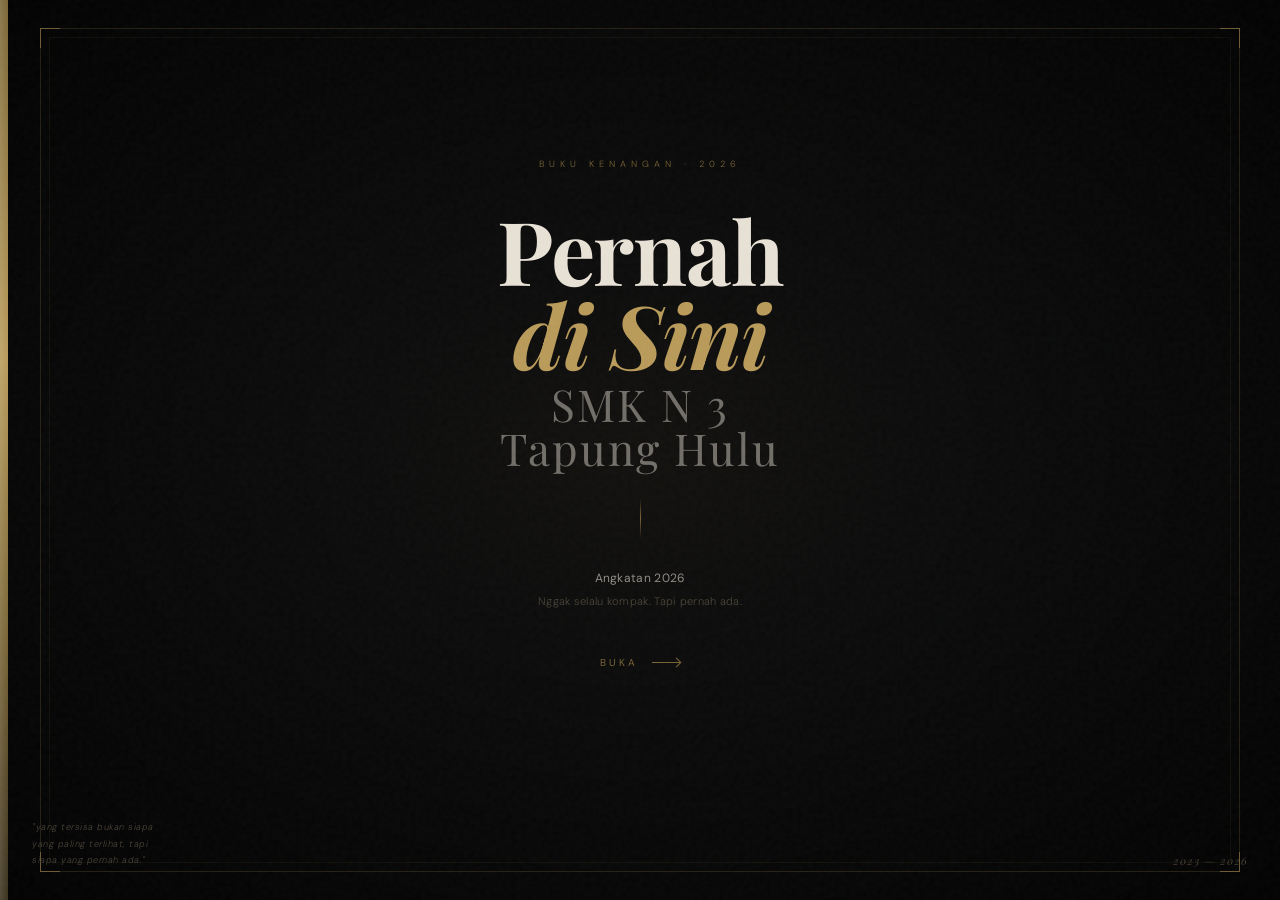
==== index.html @ 622232fa "Clean up meta tags in index.html Removed duplicate Open Graph meta tags and organized Twitter meta t" ====
<!DOCTYPE html>
<html lang="id">
<head>
<meta charset="UTF-8">
<meta name="viewport" content="width=device-width, initial-scale=1.0">
<title>Pernah di Sini — SMK Negeri 3 Tapung Hulu</title>

<!-- Open Graph -->
<meta property="og:title" content="Pernah di Sini — SMK Negeri 3 Tapung Hulu">
<meta property="og:description" content="Buku kenangan digital Angkatan 2026. 68 nama, 4 jurusan, satu angkatan yang sama.">
<meta property="og:image" content="https://pernahdisini.vercel.app/og.png">
<meta property="og:url" content="https://pernahdisini.vercel.app/">
<meta property="og:type" content="website">

<!-- Twitter -->
<meta name="twitter:card" content="summary_large_image">
<meta name="twitter:title" content="Pernah di Sini — SMK Negeri 3 Tapung Hulu">
<meta name="twitter:description" content="Buku kenangan digital Angkatan 2026. 68 nama, 4 jurusan, satu angkatan yang sama.">
<meta name="twitter:image" content="https://pernahdisini.vercel.app/og.png">

<link rel="stylesheet" href="style.css">
</head>
<body class="index-body">

  <div class="atm-glow"></div>
  <div class="atm-vignette"></div>
  <div class="spine"></div>
  <div class="frame">
    <div class="corner tl"></div>
    <div class="corner tr"></div>
    <div class="corner bl"></div>
    <div class="corner br"></div>
  </div>

  <div class="cover">
    <div class="cover-eyebrow">Buku Kenangan · 2026</div>
    <h1 class="cover-title">
      <span class="word1">Pernah</span>
      <span class="word2">di Sini</span>
      <span class="word3">SMK N 3 Tapung Hulu</span>
    </h1>
    <div class="cover-rule"></div>
    <div class="cover-school">
      <strong>Angkatan 2026</strong>
      Nggak selalu kompak. Tapi pernah ada.
    </div>
    <a href="pembuka.html" class="btn-enter">
      Buka
      <span class="arrow"></span>
    </a>
  </div>

  <div class="cover-whisper">
    "yang tersisa bukan siapa<br>yang paling terlihat, tapi<br>siapa yang pernah ada."
  </div>
  <div class="year-stamp">2023 — 2026</div>

  <script src="utils.js"></script>
</body>
</html>
---- style.css ----
/* ══════════════════════════════════════════
   PERNAH DI SINI — SMK Negeri 3 Tapung Hulu
   Dark Theme Stylesheet — Consolidated
══════════════════════════════════════════ */

@import url('https://fonts.googleapis.com/css2?family=Playfair+Display:ital,wght@0,400;0,600;0,700;1,400;1,600&family=DM+Sans:ital,opsz,wght@0,9..40,300;0,9..40,400;0,9..40,500;1,9..40,300&display=swap');

/* ══════════════════════════
   VARIABLES
══════════════════════════ */
:root {
  --bg:          #0D0D0D;
  --bg-raised:   #141414;
  --bg-card:     #1A1A1A;
  --bg-hover:    #202020;
  --border:      rgba(255,255,255,0.07);
  --border-gold: rgba(185,155,90,0.35);
  --text:        #E8E2D6;
  --text-muted:  #7A7060;
  --text-dim:    #4A4438;
  --gold:        #B99B5A;
  --gold-bright: #D4B878;
  --gold-dim:    #7A6535;
  --red:         #C0392B;
  --yellow:      #B8940A;
  --green:       #1E8449;
  --blue:        #1A6DA3;
  --shadow:      rgba(0,0,0,0.6);
  --page-max:    480px;
  --desktop-max: 1200px;
  --desktop-bp:  1024px;
}

/* ══════════════════════════
   RESET & BASE
══════════════════════════ */
* { margin: 0; padding: 0; box-sizing: border-box; }
html { scroll-behavior: smooth; }

body {
  background: var(--bg);
  color: var(--text);
  font-family: 'DM Sans', sans-serif;
  font-weight: 300;
  min-height: 100vh;
  overflow-x: hidden;
  animation: pageIn 0.5s cubic-bezier(0.2, 0, 0.4, 1);
  display: flex;
  flex-direction: column;
  padding-bottom: 72px;
}

body::before {
  content: '';
  position: fixed;
  inset: 0;
  background-image: url("data:image/svg+xml,%3Csvg viewBox='0 0 200 200' xmlns='http://www.w3.org/2000/svg'%3E%3Cfilter id='n'%3E%3CfeTurbulence type='fractalNoise' baseFrequency='0.85' numOctaves='4' stitchTiles='stitch'/%3E%3C/filter%3E%3Crect width='100%25' height='100%25' filter='url(%23n)' opacity='0.04'/%3E%3C/svg%3E");
  pointer-events: none;
  z-index: 9999;
  opacity: 0.7;
}

@keyframes pageIn {
  from { opacity: 0; transform: translateY(14px); }
  to   { opacity: 1; transform: translateY(0); }
}
@keyframes pageOut {
  from { opacity: 1; transform: translateY(0) scale(1);    filter: blur(0px); }
  to   { opacity: 0; transform: translateY(-10px) scale(0.99); filter: blur(1.5px); }
}
body.page-exit {
  animation: pageOut 0.28s cubic-bezier(0.4, 0, 1, 1) forwards !important;
  pointer-events: none;
}

::-webkit-scrollbar { width: 3px; }
::-webkit-scrollbar-track { background: var(--bg); }
::-webkit-scrollbar-thumb { background: var(--gold-dim); }

/* ══════════════════════════
   NAVBAR
══════════════════════════ */
.navbar {
  position: sticky;
  top: 0;
  z-index: 100;
  background: rgba(13,13,13,0.9);
  backdrop-filter: blur(16px);
  -webkit-backdrop-filter: blur(16px);
  border-bottom: 1px solid var(--border);
  padding: 0 24px;
}
.navbar-inner {
  max-width: var(--page-max);
  margin: 0 auto;
  display: flex;
  align-items: center;
  justify-content: space-between;
  height: 56px;
}
.navbar-brand {
  font-family: 'Playfair Display', serif;
  font-size: 15px;
  font-style: italic;
  color: var(--gold);
  cursor: pointer;
  text-decoration: none;
  transition: color 0.2s;
}
.navbar-brand:hover { color: var(--gold-bright); }

.navbar-links-wrap {
  position: relative;
  overflow: hidden;
  flex: 1;
  display: flex;
  justify-content: flex-end;
}
.navbar-links-wrap::after {
  content: '';
  position: absolute;
  top: 0; right: 0; bottom: 0;
  width: 40px;
  background: linear-gradient(to right, transparent, rgba(13,13,13,0.95));
  pointer-events: none;
  transition: opacity 0.3s;
}
.navbar-links-wrap.at-end::after { opacity: 0; }

.navbar-links {
  display: flex;
  gap: 2px;
  align-items: center;
  overflow-x: auto;
  -webkit-overflow-scrolling: touch;
  scrollbar-width: none;
  -ms-overflow-style: none;
  -webkit-mask-image: linear-gradient(to right, black calc(100% - 28px), transparent 100%);
  mask-image: linear-gradient(to right, black calc(100% - 28px), transparent 100%);
}
.navbar-links::-webkit-scrollbar { display: none; }

.nav-link {
  background: none;
  border: none;
  font-family: 'DM Sans', sans-serif;
  font-size: 11px;
  font-weight: 400;
  letter-spacing: 1.2px;
  text-transform: uppercase;
  color: var(--text-muted);
  padding: 8px 11px;
  cursor: pointer;
  text-decoration: none;
  display: inline-block;
  transition: color 0.2s;
  position: relative;
  white-space: nowrap;
  flex-shrink: 0;
}
.nav-link::after {
  content: '';
  position: absolute;
  bottom: 4px; left: 11px; right: 11px;
  height: 1px;
  background: var(--gold);
  transform: scaleX(0);
  transition: transform 0.25s ease;
}
.nav-link:hover,
.nav-link.active { color: var(--text); }
.nav-link.active::after,
.nav-link:hover::after { transform: scaleX(1); }

.navbar-scroll-hint {
  position: absolute;
  right: 4px;
  top: 50%;
  transform: translateY(-50%);
  color: var(--gold-dim);
  font-size: 10px;
  pointer-events: none;
  animation: hintPulse 2s ease infinite;
  z-index: 2;
}
@keyframes hintPulse {
  0%, 100% { opacity: 0.4; transform: translateY(-50%) translateX(0); }
  50%       { opacity: 1;   transform: translateY(-50%) translateX(2px); }
}

/* ══════════════════════════
   FOOTER NAV
══════════════════════════ */
.footer-nav {
  position: fixed;
  bottom: 0; left: 0; right: 0;
  background: rgba(20,20,20,0.95);
  backdrop-filter: blur(12px);
  border-top: 1px solid var(--border-gold);
  padding: 0 24px;
  z-index: 90;
}
.footer-nav-inner {
  max-width: var(--page-max);
  margin: 0 auto;
  display: flex;
  align-items: center;
  justify-content: space-between;
  height: 56px;
  gap: 16px;
}
.footer-prev,
.footer-next {
  display: inline-flex;
  align-items: center;
  gap: 8px;
  font-family: 'DM Sans', sans-serif;
  font-size: 11px;
  font-weight: 400;
  letter-spacing: 1.2px;
  text-transform: uppercase;
  text-decoration: none;
  color: var(--text-muted);
  transition: color 0.2s;
  white-space: nowrap;
}
.footer-prev:hover,
.footer-next:hover { color: var(--text); }
.footer-prev svg,
.footer-next svg { flex-shrink: 0; transition: transform 0.2s; }
.footer-prev:hover svg { transform: translateX(-3px); }
.footer-next:hover svg { transform: translateX(3px); }

.footer-next {
  background: var(--gold);
  color: var(--bg);
  padding: 8px 18px;
  border-radius: 30px;
  font-weight: 500;
}
.footer-next:hover { background: var(--gold-bright); color: var(--bg); }
.footer-next svg   { opacity: 0.8; }

/* ══════════════════════════
   PAGE WRAPPER
══════════════════════════ */
.page-wrapper {
  max-width: var(--page-max);
  margin: 0 auto;
  padding: 48px 24px 80px;
}

/* ══════════════════════════
   SHARED HERO
   (angkatan, galeri, pesan)
══════════════════════════ */
.hero {
  padding: 48px 24px 36px;
  text-align: center;
}
.hero-eyebrow {
  font-size: 10px;
  letter-spacing: 4px;
  text-transform: uppercase;
  color: var(--text-dim);
  margin-bottom: 20px;
  display: flex;
  align-items: center;
  justify-content: center;
  gap: 12px;
}
.hero-eyebrow::before,
.hero-eyebrow::after {
  content: '';
  width: 32px; height: 1px;
  background: var(--border);
}
.hero-title {
  font-family: 'Playfair Display', serif;
  font-size: clamp(36px, 10vw, 52px);
  font-weight: 700;
  line-height: 1.05;
  color: var(--text);
}
.hero-title em { font-style: italic; color: var(--gold); }
.hero-sub {
  font-size: 13px;
  color: var(--text-muted);
  max-width: 300px;
  margin: 16px auto 0;
  line-height: 1.75;
}
.hero-stat {
  display: inline-flex;
  align-items: center;
  gap: 10px;
  margin-top: 24px;
  background: var(--bg-card);
  border: 1px solid var(--border);
  padding: 8px 20px;
  font-size: 12px;
  color: var(--text-muted);
  letter-spacing: 0.5px;
}
.hero-stat .dot {
  width: 5px; height: 5px;
  border-radius: 50%;
  background: var(--border-gold);
}
.hero-stat .sep { width: 1px; height: 12px; background: var(--border); }

/* ══════════════════════════
   SHARED SECTION LABEL
══════════════════════════ */
.block-label,
.section-label {
  font-size: 10px;
  letter-spacing: 3px;
  text-transform: uppercase;
  color: var(--text-dim);
  text-align: center;
  margin-bottom: 14px;
  display: flex;
  align-items: center;
  gap: 12px;
}
.block-label::before, .block-label::after,
.section-label::before, .section-label::after {
  content: '';
  flex: 1;
  height: 1px;
  background: var(--border);
}

/* ══════════════════════════
   SHARED FILTER BUTTONS
══════════════════════════ */
.filter-btn,
.jurusan-filter-btn {
  background: none;
  border: 1px solid var(--border);
  font-family: 'DM Sans', sans-serif;
  font-size: 10px;
  letter-spacing: 1.5px;
  text-transform: uppercase;
  padding: 6px 14px;
  cursor: pointer;
  color: var(--text-muted);
  transition: border-color 0.2s, color 0.2s, background 0.2s;
}
.filter-btn:hover,
.jurusan-filter-btn:hover  { border-color: var(--border-gold); color: var(--text); }
.filter-btn.active,
.jurusan-filter-btn.active { background: var(--gold); border-color: var(--gold); color: var(--bg); }

.cat-filter-row,
.filter-jurusan {
  display: flex;
  gap: 6px;
  flex-wrap: wrap;
  margin-bottom: 20px;
}

/* ══════════════════════════
   SHARED REACTION COMPONENTS
══════════════════════════ */
.reaction-badge,
.reaction-count {
  background: var(--bg-raised);
  border: 1px solid var(--border);
  border-radius: 20px;
  padding: 2px 7px;
  font-size: 11px;
  color: var(--text);
  cursor: pointer;
  transition: border-color 0.15s;
  white-space: nowrap;
}
.reaction-badge:hover,
.reaction-count:hover { border-color: var(--border-gold); }

.emoji-btn,
.emoji-react-btn {
  background: none;
  border: 1px solid transparent;
  font-size: 18px;
  cursor: pointer;
  padding: 3px 5px;
  transition: background 0.15s, transform 0.15s;
  border-radius: 4px;
}
.emoji-btn:hover,
.emoji-react-btn:hover { background: var(--bg-hover); transform: scale(1.2); }

/* ══════════════════════════
   BUTTONS
══════════════════════════ */
.btn-primary {
  display: inline-flex;
  align-items: center;
  gap: 10px;
  background: var(--gold);
  color: var(--bg);
  border: none;
  font-family: 'DM Sans', sans-serif;
  font-size: 12px;
  font-weight: 500;
  letter-spacing: 1.5px;
  text-transform: uppercase;
  padding: 15px 32px;
  cursor: pointer;
  transition: all 0.2s ease;
  text-decoration: none;
  border-radius: 40px;
}
.btn-primary:hover { background: var(--gold-bright); }
.btn-primary svg { transition: transform 0.2s; }
.btn-primary:hover svg { transform: translateX(4px); }

/* ══════════════════════════
   TOAST
══════════════════════════ */
.toast {
  position: fixed;
  bottom: 80px;
  left: 50%;
  transform: translateX(-50%) translateY(100px);
  background: var(--bg-card);
  color: var(--text);
  border: 1px solid var(--border-gold);
  padding: 12px 24px;
  font-size: 12px;
  z-index: 9998;
  transition: transform 0.3s ease;
  pointer-events: none;
  max-width: 90vw;
  text-align: center;
  letter-spacing: 0.3px;
  border-radius: 40px;
}
.toast.show { transform: translateX(-50%) translateY(0); }

/* ══════════════════════════
   MODAL BASE
══════════════════════════ */
.modal-overlay {
  display: none;
  position: fixed;
  inset: 0;
  background: rgba(0,0,0,0.85);
  z-index: 500;
  align-items: center;
  justify-content: center;
  padding: 20px;
  backdrop-filter: blur(8px);
}
.modal-overlay.open { display: flex; }
.modal {
  background: var(--bg-card);
  border: 1px solid var(--border);
  max-width: 500px;
  width: 100%;
  padding: 32px;
  position: relative;
  animation: pageIn 0.3s ease;
  border-radius: 24px;
}
.modal::before {
  content: '';
  position: absolute;
  top: 0; left: 0; right: 0;
  height: 2px;
  background: linear-gradient(90deg, transparent, var(--gold), transparent);
  border-radius: 24px 24px 0 0;
}
.modal-title {
  font-family: 'Playfair Display', serif;
  font-size: 24px;
  font-style: italic;
  margin-bottom: 6px;
  color: var(--text);
}
.modal-sub { font-size: 13px; color: var(--text-muted); margin-bottom: 24px; }
.modal-close {
  position: absolute;
  top: 16px; right: 16px;
  background: none;
  border: none;
  font-size: 22px;
  cursor: pointer;
  color: var(--text-muted);
  line-height: 1;
  padding: 4px;
  transition: color 0.2s;
}
.modal-close:hover { color: var(--text); }

/* ══════════════════════════
   FORMS (shared)
══════════════════════════ */
.form-field { display: flex; flex-direction: column; gap: 6px; margin-bottom: 16px; }
.form-field label {
  font-size: 10px;
  letter-spacing: 1.5px;
  text-transform: uppercase;
  color: var(--text-dim);
  font-weight: 400;
}
.form-field input,
.form-field select,
.form-field textarea {
  background: var(--bg-raised);
  border: 1px solid var(--border);
  font-family: 'DM Sans', sans-serif;
  font-size: 14px;
  font-weight: 300;
  color: var(--text);
  padding: 12px 14px;
  outline: none;
  transition: border-color 0.2s;
  width: 100%;
  border-radius: 12px;
}
.form-field input::placeholder,
.form-field textarea::placeholder { color: var(--text-dim); }
.form-field select option { background: var(--bg-card); color: var(--text); }
.form-field input:focus,
.form-field select:focus,
.form-field textarea:focus { border-color: var(--gold-dim); }

/* ══════════════════════════
   ANIMATIONS (shared)
══════════════════════════ */
@keyframes shimmer   { 0%,100%{opacity:1} 50%{opacity:0.3} }
@keyframes fadeUp    { from{opacity:0;transform:translateY(16px)} to{opacity:1;transform:translateY(0)} }
@keyframes breathe   { 0%,100%{opacity:0.6;transform:translate(-50%,-50%) scale(1)} 50%{opacity:1;transform:translate(-50%,-50%) scale(1.1)} }

.fade-up  { opacity: 0; animation: fadeUp 0.8s ease forwards; }
.delay-1  { animation-delay: 0.1s; }
.delay-2  { animation-delay: 0.25s; }
.delay-3  { animation-delay: 0.45s; }
.delay-4  { animation-delay: 0.6s; }


/* ══════════════════════════════════════════
   PAGE: INDEX (landing cover)
══════════════════════════════════════════ */
.index-body {
  height: 100%;
  overflow: hidden;
  display: flex;
  align-items: center;
  justify-content: center;
  background: var(--bg);
  animation: none;
}
.atm-vignette {
  position: fixed; inset: 0;
  background: radial-gradient(ellipse at center, transparent 30%, rgba(0,0,0,0.75) 100%);
  pointer-events: none;
  z-index: 1;
}
.atm-glow {
  position: fixed;
  top: 50%; left: 50%;
  transform: translate(-50%, -50%);
  width: 600px; height: 400px;
  background: radial-gradient(ellipse, rgba(185,155,90,0.035) 0%, transparent 70%);
  pointer-events: none;
  z-index: 0;
  animation: breathe 8s ease-in-out infinite;
}
.spine {
  position: fixed;
  left: 0; top: 0; bottom: 0;
  width: 6px;
  background: linear-gradient(180deg, var(--gold-dim) 0%, var(--gold) 40%, var(--gold-dim) 70%, rgba(185,155,90,0.3) 100%);
  z-index: 10;
}
.spine::after {
  content: '';
  position: absolute;
  inset: 0;
  background: linear-gradient(90deg, rgba(255,255,255,0.12), transparent);
}
.frame {
  position: fixed;
  inset: 18px 18px 18px 24px;
  border: 1px solid rgba(185,155,90,0.18);
  pointer-events: none;
  z-index: 2;
}
.frame::before {
  content: '';
  position: absolute;
  inset: 8px;
  border: 1px solid rgba(185,155,90,0.07);
}
.corner {
  position: absolute;
  width: 20px; height: 20px;
  border-color: var(--gold);
  border-style: solid;
  opacity: 0.5;
}
.corner.tl { top: -1px;    left: -1px;  border-width: 1px 0 0 1px; }
.corner.tr { top: -1px;    right: -1px; border-width: 1px 1px 0 0; }
.corner.bl { bottom: -1px; left: -1px;  border-width: 0 0 1px 1px; }
.corner.br { bottom: -1px; right: -1px; border-width: 0 1px 1px 0; }

.cover {
  position: relative; z-index: 5;
  text-align: center;
  padding: 40px 28px;
  max-width: 320px; width: 100%;
}
.cover-eyebrow {
  font-size: 9px; letter-spacing: 5px; text-transform: uppercase;
  color: var(--gold-dim); margin-bottom: 36px;
  opacity: 0; animation: up 0.9s 0.3s cubic-bezier(0.2,0,0.3,1) forwards;
}
.cover-title {
  font-family: 'Playfair Display', serif; font-weight: 700;
  line-height: 1; letter-spacing: -1px; margin-bottom: 0;
  opacity: 0; animation: up 0.9s 0.55s cubic-bezier(0.2,0,0.3,1) forwards;
}
.cover-title .word1 { font-size: clamp(52px, 14vw, 72px); color: var(--text); display: block; }
.cover-title .word2 { font-size: clamp(52px, 14vw, 72px); color: var(--gold); font-style: italic; display: block; margin-top: -4px; }
.cover-title .word3 { font-size: clamp(28px, 7vw, 38px); color: rgba(232,226,214,0.45); display: block; font-weight: 400; letter-spacing: 2px; margin-top: 4px; }
.cover-rule {
  width: 1px; height: 40px;
  background: linear-gradient(to bottom, transparent, var(--gold-dim), transparent);
  margin: 28px auto;
  opacity: 0; animation: up 0.9s 0.85s cubic-bezier(0.2,0,0.3,1) forwards;
}
.cover-school {
  font-size: 11px; font-weight: 300; color: var(--text-dim);
  letter-spacing: 0.3px; line-height: 2;
  opacity: 0; animation: up 0.9s 1.0s cubic-bezier(0.2,0,0.3,1) forwards;
}
.cover-school strong { display: block; color: rgba(232,226,214,0.6); font-weight: 400; font-size: 12px; }

.btn-enter {
  margin-top: 44px;
  display: inline-flex; align-items: center; gap: 14px;
  font-family: 'DM Sans', sans-serif; font-size: 10px; font-weight: 400;
  letter-spacing: 3px; text-transform: uppercase;
  color: var(--gold-dim); text-decoration: none; cursor: pointer;
  background: none; border: none; padding: 0;
  opacity: 0; animation: up 0.9s 1.3s cubic-bezier(0.2,0,0.3,1) forwards;
  transition: color 0.4s ease; position: relative;
}
.btn-enter::before {
  content: ''; position: absolute; bottom: -6px; left: 0; right: 0;
  height: 1px; background: var(--gold-dim);
  transform: scaleX(0); transform-origin: left; transition: transform 0.4s ease;
}
.btn-enter:hover { color: var(--gold); }
.btn-enter:hover::before { transform: scaleX(1); background: var(--gold); }
.btn-enter .arrow {
  width: 28px; height: 1px; background: currentColor;
  position: relative; transition: width 0.4s ease;
}
.btn-enter .arrow::after {
  content: ''; position: absolute; right: 0; top: -3px;
  width: 6px; height: 6px;
  border-right: 1px solid currentColor; border-top: 1px solid currentColor;
  transform: rotate(45deg);
}
.btn-enter:hover .arrow { width: 40px; }

.year-stamp {
  position: fixed; bottom: 32px; right: 32px;
  font-family: 'Playfair Display', serif; font-size: 11px; font-style: italic;
  color: var(--text-dim); letter-spacing: 1px; z-index: 10;
  opacity: 0; animation: up 0.9s 1.5s cubic-bezier(0.2,0,0.3,1) forwards;
}
.cover-whisper {
  position: fixed; bottom: 32px; left: 32px;
  font-size: 9px; color: var(--text-dim); letter-spacing: 0.5px; font-style: italic;
  max-width: 160px; line-height: 1.8; z-index: 10;
  opacity: 0; animation: up 0.9s 1.6s cubic-bezier(0.2,0,0.3,1) forwards;
  display: none;
}

@keyframes up { from{opacity:0;transform:translateY(12px)} to{opacity:1;transform:translateY(0)} }


/* ══════════════════════════════════════════
   PAGE: PEMBUKA
══════════════════════════════════════════ */
.pembuka-hero {
  height: 100svh;
  display: flex; flex-direction: column;
  align-items: center; justify-content: center;
  text-align: center; padding: 0 28px;
  position: relative; overflow: hidden;
}
.hero-glow {
  position: absolute; top: 50%; left: 50%;
  transform: translate(-50%, -60%);
  width: 500px; height: 300px;
  background: radial-gradient(ellipse, rgba(185,155,90,0.06) 0%, transparent 70%);
  pointer-events: none;
  animation: pembuka-breathe 10s ease-in-out infinite;
}
@keyframes pembuka-breathe {
  0%,100% { opacity:0.5; transform:translate(-50%,-60%) scale(1); }
  50%     { opacity:1;   transform:translate(-50%,-62%) scale(1.15); }
}
.hero-pre {
  font-family: 'DM Sans', sans-serif; font-size: 11px; font-weight: 300;
  letter-spacing: 3px; text-transform: uppercase; color: var(--text-dim);
  display: block; margin-bottom: 28px;
  opacity: 0; animation: fadeIn 1s 0.3s forwards;
}
.hero-main {
  font-family: 'Playfair Display', serif;
  font-size: clamp(28px, 7.5vw, 52px); font-weight: 600;
  line-height: 1.25; color: var(--text);
  display: block; opacity: 0; animation: fadeIn 1.2s 0.7s forwards;
}
.hero-main em { font-style: italic; color: var(--gold); }
.hero-main .strike { position: relative; color: var(--text-muted); }
.hero-main .strike::after {
  content: ''; position: absolute; left: 0; right: 0; top: 50%;
  height: 1px; background: var(--text-dim);
  transform: scaleX(0); animation: strikeIn 0.6s 2s ease forwards;
}
@keyframes strikeIn { from{transform:scaleX(0)} to{transform:scaleX(1)} }
.hero-rule {
  width: 1px; height: 80px;
  background: linear-gradient(to bottom, var(--gold-dim), transparent);
  margin: 48px auto 0;
  opacity: 0; animation: fadeIn 1s 1.4s forwards;
}
.hero-scroll {
  position: absolute; bottom: 28px; left: 50%; transform: translateX(-50%);
  font-size: 9px; letter-spacing: 3px; text-transform: uppercase; color: var(--text-dim);
  opacity: 0; animation: fadeIn 1s 2.2s forwards, scrollBob 2.4s 2.2s ease-in-out infinite;
}
@keyframes scrollBob {
  0%,100% { transform:translateX(-50%) translateY(0); }
  50%     { transform:translateX(-50%) translateY(4px); }
}
@keyframes fadeIn { from{opacity:0;transform:translateY(10px)} to{opacity:1;transform:translateY(0)} }

.prose-wrap {
  max-width: var(--page-max); width: 100%; margin: 0 auto; padding: 80px 24px 60px; box-sizing: border-box;
}
.prose-intro {
  font-size: 9px; letter-spacing: 4px; text-transform: uppercase;
  color: var(--text-dim); margin-bottom: 56px;
  display: flex; align-items: center; gap: 16px;
}
.prose-intro::after { content:''; flex:1; height:1px; background:var(--border); }

.prose-block {
  margin-bottom: 36px; opacity: 0; transform: translateY(20px);
  transition: opacity 0.8s ease, transform 0.8s ease;
}
.prose-block.visible { opacity: 1; transform: translateY(0); }

.prose-text {
  font-family: 'Playfair Display', serif;
  font-size: clamp(16px, 4vw, 19px); font-weight: 400;
  line-height: 1.85; color: rgba(232,226,214,0.7);
}
.prose-text em    { color: var(--text); font-style: italic; }
.prose-text .quiet { color: var(--text-dim); font-size: 0.9em; }

.prose-quote {
  margin: 52px 0; padding: 0 0 0 20px;
  border-left: 1px solid var(--gold-dim);
  opacity: 0; transform: translateY(20px);
  transition: opacity 0.8s ease, transform 0.8s ease;
}
.prose-quote.visible { opacity: 1; transform: translateY(0); }
.prose-quote p {
  font-family: 'Playfair Display', serif;
  font-size: clamp(18px, 4.5vw, 24px); font-style: italic;
  color: var(--text); line-height: 1.6;
}
.prose-quote span {
  display: block; margin-top: 10px;
  font-size: 10px; letter-spacing: 2px; color: var(--text-dim);
  font-family: 'DM Sans', sans-serif; font-style: normal;
}

.prose-ending {
  margin-top: 60px; text-align: center;
  opacity: 0; transform: translateY(20px);
  transition: opacity 0.8s ease, transform 0.8s ease;
}
.prose-ending.visible { opacity: 1; transform: translateY(0); }
.prose-ending .big {
  font-family: 'Playfair Display', serif;
  font-size: clamp(22px, 6vw, 32px); font-weight: 600; font-style: italic;
  color: var(--gold); display: block; margin-bottom: 12px;
}
.prose-ending .small { font-size: 11px; letter-spacing: 2px; color: var(--text-dim); text-transform: uppercase; }

.numbers-section { padding: 0 24px 80px; max-width: var(--page-max); width: 100%; margin: 0 auto; box-sizing: border-box; }
.numbers-label {
  font-size: 9px; letter-spacing: 4px; text-transform: uppercase;
  color: var(--text-dim); margin-bottom: 40px;
  display: flex; align-items: center; gap: 16px;
}
.numbers-label::after { content:''; flex:1; height:1px; background:var(--border); }
.numbers-grid {
  display: grid; grid-template-columns: 1fr 1fr; gap: 1px;
  background: var(--border); border: 1px solid var(--border);
}
.number-item {
  background: var(--bg); padding: 28px 20px;
  opacity: 0; transform: translateY(16px);
  transition: opacity 0.7s ease, transform 0.7s ease;
}
.number-item.visible { opacity: 1; transform: translateY(0); }
.number-item:nth-child(1) { transition-delay: 0s; }
.number-item:nth-child(2) { transition-delay: 0.12s; }
.number-item:nth-child(3) { transition-delay: 0.24s; }
.number-item:nth-child(4) { transition-delay: 0.36s; }
.n-val { font-family:'Playfair Display',serif; font-size:48px; font-weight:700; color:var(--gold); line-height:1; margin-bottom:8px; }
.n-context { font-size:11px; color:var(--text-muted); line-height:1.6; }
.n-context strong { display:block; font-size:10px; letter-spacing:2px; text-transform:uppercase; color:var(--text-dim); font-weight:400; margin-bottom:4px; }

.places-section { padding: 60px 24px; max-width: var(--page-max); width: 100%; margin: 0 auto; border-top: 1px solid var(--border); box-sizing: border-box; }
.places-header { margin-bottom:64px; opacity:0; transform:translateY(16px); transition:opacity 0.8s,transform 0.8s; }
.places-header.visible { opacity:1; transform:translateY(0); }
.places-eyebrow { font-size:9px; letter-spacing:4px; text-transform:uppercase; color:var(--text-dim); margin-bottom:16px; }
.places-title { font-family:'Playfair Display',serif; font-size:clamp(24px,6vw,36px); font-weight:600; color:var(--text); line-height:1.2; }
.places-title em { color:var(--gold); font-style:italic; }
.memory-list { display:flex; flex-direction:column; gap:0; }
.memory-item {
  padding:28px 0; border-bottom:1px solid var(--border);
  opacity:0; transform:translateY(16px); transition:opacity 0.7s ease,transform 0.7s ease;
}
.memory-item.visible { opacity:1; transform:translateY(0); }
.memory-item:nth-child(1){transition-delay:0s} .memory-item:nth-child(2){transition-delay:0.1s}
.memory-item:nth-child(3){transition-delay:0.2s} .memory-item:nth-child(4){transition-delay:0.3s}
.memory-item:nth-child(5){transition-delay:0.4s}
.memory-place { font-size:9px; letter-spacing:3px; text-transform:uppercase; color:var(--text-dim); margin-bottom:10px; }
.memory-place i { margin-right:6px; color:var(--gold-dim); }
.memory-text { font-family:'Playfair Display',serif; font-size:clamp(15px,3.5vw,17px); font-style:italic; color:rgba(232,226,214,0.65); line-height:1.7; }
.memory-year { margin-top:10px; font-size:9px; letter-spacing:1.5px; color:var(--text-dim); }
.places-closing { margin-top:64px; text-align:center; opacity:0; transform:translateY(16px); transition:opacity 0.8s ease,transform 0.8s ease; }
.places-closing.visible { opacity:1; transform:translateY(0); }
.places-closing p { font-size:13px; color:var(--text-dim); font-style:italic; letter-spacing:0.5px; }

.nav-section { padding:40px 24px 20px; max-width:var(--page-max); width:100%; margin:0 auto; box-sizing:border-box; }
.nav-section-label {
  font-size:9px; letter-spacing:4px; text-transform:uppercase; color:var(--text-dim);
  margin-bottom:28px; display:flex; align-items:center; gap:16px;
}
.nav-section-label::after { content:''; flex:1; height:1px; background:var(--border); }
.cards-grid { display:grid; grid-template-columns:1fr 1fr; gap:1px; background:var(--border); border:1px solid var(--border); }
.nav-card {
  background:var(--bg); padding:22px 18px; text-decoration:none; color:var(--text);
  display:flex; flex-direction:column; gap:8px;
  opacity:0; transform:translateY(12px);
  transition:background 0.25s,opacity 0.6s ease,transform 0.6s ease;
}
.nav-card.visible { opacity:1; transform:translateY(0); }
.nav-card:nth-child(1){transition-delay:0s} .nav-card:nth-child(2){transition-delay:0.1s}
.nav-card:nth-child(3){transition-delay:0.2s} .nav-card:nth-child(4){transition-delay:0.3s}
.nav-card:hover { background:var(--bg-hover); }
.nc-tag  { font-size:8px; letter-spacing:2px; text-transform:uppercase; color:var(--text-dim); }
.nc-title { font-family:'Playfair Display',serif; font-size:18px; font-style:italic; color:var(--text); }
.nc-desc  { font-size:11px; color:var(--text-muted); line-height:1.6; flex:1; }
.nc-cta   { margin-top:12px; padding-top:12px; border-top:1px solid var(--border); font-size:9px; letter-spacing:2px; text-transform:uppercase; color:var(--gold); display:flex; align-items:center; gap:8px; }
.nc-cta .arr { width:16px; height:1px; background:currentColor; position:relative; transition:width 0.3s; }
.nc-cta .arr::after { content:''; position:absolute; right:0; top:-3px; width:5px; height:5px; border-right:1px solid currentColor; border-top:1px solid currentColor; transform:rotate(45deg); }
.nav-card:hover .arr { width:24px; }


/* ══════════════════════════════════════════
   PAGE: ANGKATAN
══════════════════════════════════════════ */
.filter-block { padding: 32px 16px 0; }

.card-semua {
  width: 100%;
  background: var(--bg-card);
  border: 1px solid var(--border);
  border-left: 3px solid var(--gold-dim);
  padding: 16px 20px;
  display: flex; align-items: center; justify-content: space-between;
  cursor: pointer;
  transition: border-color 0.25s, background 0.25s;
  margin-bottom: 10px;
}
.card-semua.active { border-left-color: var(--gold); background: var(--bg-raised); }
.card-semua:hover  { border-color: var(--border-gold); }
.cs-label { font-family:'Playfair Display',serif; font-size:15px; font-style:italic; color:var(--text); }
.cs-sub   { font-size:11px; color:var(--text-dim); letter-spacing:1px; text-transform:uppercase; margin-top:2px; }
.cs-count { font-family:'Playfair Display',serif; font-size:24px; color:var(--gold); line-height:1; }

.jurusan-grid { display:grid; grid-template-columns:1fr 1fr; gap:10px; }
.jurusan-card {
  background: var(--bg-card);
  border: 1px solid var(--border);
  border-top: 3px solid transparent;
  padding: 22px 16px 18px;
  text-align: center; cursor: pointer;
  transition: border-color 0.25s, background 0.25s, transform 0.2s;
  position: relative; overflow: hidden;
}
.jurusan-card::before {
  content:''; position:absolute; top:0; left:0; right:0; height:48px;
  opacity:0; transition:opacity 0.3s;
}
.jurusan-card[data-jurusan="TSM"]::before  { background:radial-gradient(ellipse at top,rgba(224,92,80,0.14),transparent); }
.jurusan-card[data-jurusan="MPLB"]::before { background:radial-gradient(ellipse at top,rgba(212,172,13,0.14),transparent); }
.jurusan-card[data-jurusan="ATP"]::before  { background:radial-gradient(ellipse at top,rgba(39,174,96,0.14),transparent); }
.jurusan-card[data-jurusan="APHP"]::before { background:radial-gradient(ellipse at top,rgba(52,152,219,0.14),transparent); }
.jurusan-card:hover { transform:translateY(-2px); }
.jurusan-card[data-jurusan="TSM"]:hover,
.jurusan-card[data-jurusan="TSM"].active  { border-top-color:#E05C50; border-color:rgba(224,92,80,0.3); background:rgba(224,92,80,0.06); }
.jurusan-card[data-jurusan="MPLB"]:hover,
.jurusan-card[data-jurusan="MPLB"].active { border-top-color:#D4AC0D; border-color:rgba(212,172,13,0.3); background:rgba(212,172,13,0.06); }
.jurusan-card[data-jurusan="ATP"]:hover,
.jurusan-card[data-jurusan="ATP"].active  { border-top-color:#27AE60; border-color:rgba(39,174,96,0.3);  background:rgba(39,174,96,0.06); }
.jurusan-card[data-jurusan="APHP"]:hover,
.jurusan-card[data-jurusan="APHP"].active { border-top-color:#3498DB; border-color:rgba(52,152,219,0.3); background:rgba(52,152,219,0.06); }
.jurusan-card.active::before { opacity:1; }

.jc-name { font-family:'Playfair Display',serif; font-size:20px; font-weight:700; color:var(--text); margin-bottom:6px; letter-spacing:0.5px; }
.jc-wali { font-size:11px; color:var(--text-muted); line-height:1.5; min-height:32px; display:flex; align-items:center; justify-content:center; }
.jc-count { font-size:13px; font-weight:500; margin-top:12px; color:var(--gold-dim); transition:color 0.3s; letter-spacing:0.3px; }
.jurusan-card[data-jurusan="TSM"].active  .jc-count { color:#E05C50; }
.jurusan-card[data-jurusan="MPLB"].active .jc-count { color:#D4AC0D; }
.jurusan-card[data-jurusan="ATP"].active  .jc-count { color:#27AE60; }
.jurusan-card[data-jurusan="APHP"].active .jc-count { color:#3498DB; }

.kajur-block { padding:28px 16px 0; }
.kajur-grid  { display:grid; grid-template-columns:1fr 1fr; gap:8px; }
.kajur-card  { background:var(--bg-card); border:1px solid var(--border); padding:14px 12px; text-align:center; transition:border-color 0.2s; }
.kajur-card:hover { border-color:var(--border-gold); }
.kajur-j       { font-size:10px; letter-spacing:2px; text-transform:uppercase; color:var(--gold-dim); margin-bottom:6px; }
.kajur-nama    { font-size:12px; color:var(--text); line-height:1.5; }
.kajur-jabatan { font-size:10px; color:var(--text-dim); margin-top:3px; }

.reset-wrap { padding:20px 16px 0; display:flex; justify-content:center; }
.reset-btn {
  display:inline-flex; align-items:center; gap:7px;
  background:none; border:1px solid var(--border); padding:7px 20px;
  font-family:'DM Sans',sans-serif; font-size:10px; letter-spacing:1.5px; text-transform:uppercase;
  color:var(--text-dim); cursor:pointer; transition:border-color 0.2s,color 0.2s;
}
.reset-btn:hover { border-color:var(--border-gold); color:var(--text-muted); }

.alpha-block { padding:24px 16px 0; }
.alpha-grid  { display:grid; grid-template-columns:repeat(9,1fr); gap:4px; }
.alpha-btn   {
  aspect-ratio:1; display:flex; align-items:center; justify-content:center;
  background:var(--bg-card); border:1px solid var(--border);
  font-size:10px; color:var(--text-dim); cursor:pointer;
  transition:all 0.15s; font-family:'DM Sans',sans-serif;
}
.alpha-btn:hover  { border-color:var(--border-gold); color:var(--text-muted); }
.alpha-btn.active { background:var(--gold); border-color:var(--gold); color:var(--bg); font-weight:500; }
.alpha-btn.dimmed { opacity:0.25; pointer-events:none; }

.students-block { padding:20px 16px 80px; }
.students-grid  { display:grid; grid-template-columns:1fr 1fr; gap:8px; }
@keyframes colorSwitch { from{opacity:0.5;transform:scale(0.97)} to{opacity:1;transform:scale(1)} }
.students-grid.switching .student-card { animation:colorSwitch 0.3s ease forwards; }

.student-card {
  background:var(--bg-card); border:1px solid var(--border); border-left:3px solid var(--gold-dim);
  padding:14px 12px; transition:border-color 0.3s,background 0.3s,transform 0.2s;
}
.student-card:hover { transform:translateY(-2px); border-color:var(--border-gold); border-left-color:var(--gold); }
.student-card.colored-TSM  { border-left-color:#E05C50; }
.student-card.colored-MPLB { border-left-color:#D4AC0D; }
.student-card.colored-ATP  { border-left-color:#27AE60; }
.student-card.colored-APHP { border-left-color:#3498DB; }
.student-card.colored-TSM:hover  { border-color:rgba(224,92,80,0.4); }
.student-card.colored-MPLB:hover { border-color:rgba(212,172,13,0.4); }
.student-card.colored-ATP:hover  { border-color:rgba(39,174,96,0.4); }
.student-card.colored-APHP:hover { border-color:rgba(52,152,219,0.4); }

.student-avatar {
  width:36px; height:36px; display:flex; align-items:center; justify-content:center;
  font-family:'Playfair Display',serif; font-size:14px; font-weight:700;
  color:var(--bg); background:var(--gold-dim); margin-bottom:10px; transition:background 0.3s;
}
.student-card.colored-TSM  .student-avatar { background:#E05C50; }
.student-card.colored-MPLB .student-avatar { background:#D4AC0D; }
.student-card.colored-ATP  .student-avatar { background:#27AE60; }
.student-card.colored-APHP .student-avatar { background:#3498DB; }

.student-name {
  font-size:12px; color:var(--text); line-height:1.4; margin-bottom:6px;
  display:-webkit-box; -webkit-line-clamp:2; -webkit-box-orient:vertical; overflow:hidden;
}
.student-meta { display:flex; align-items:center; justify-content:space-between; gap:4px; }
.student-id   { font-size:9px; color:var(--text-dim); letter-spacing:0.5px; }
.student-badge {
  font-size:9px; letter-spacing:1px; text-transform:uppercase;
  padding:2px 6px; background:rgba(185,155,90,0.1); color:var(--gold-dim);
  border:1px solid rgba(185,155,90,0.18); transition:all 0.3s;
}
.student-card.colored-TSM  .student-badge { background:rgba(224,92,80,0.12);  color:#E05C50; border-color:rgba(224,92,80,0.25); }
.student-card.colored-MPLB .student-badge { background:rgba(212,172,13,0.12); color:#D4AC0D; border-color:rgba(212,172,13,0.25); }
.student-card.colored-ATP  .student-badge { background:rgba(39,174,96,0.12);  color:#27AE60; border-color:rgba(39,174,96,0.25); }
.student-card.colored-APHP .student-badge { background:rgba(52,152,219,0.12); color:#3498DB; border-color:rgba(52,152,219,0.25); }

.skeleton-card { background:var(--bg-card); border:1px solid var(--border); border-left:3px solid var(--bg-hover); padding:14px 12px; animation:shimmer 1.4s infinite; }
.skel { background:var(--bg-hover); border-radius:2px; }
.empty-state { grid-column:span 2; text-align:center; padding:48px 24px; background:var(--bg-card); border:1px dashed var(--border); }
.empty-state p { font-size:13px; color:var(--text-muted); margin-bottom:16px; }

.site-footer { background:var(--bg-raised); border-top:1px solid var(--border); padding:36px 24px; text-align:center; }
.site-footer p { font-family:'Playfair Display',serif; font-style:italic; font-size:14px; color:var(--text); margin-bottom:4px; }
.site-footer small { font-size:10px; color:var(--text-dim); letter-spacing:1.5px; text-transform:uppercase; }
.site-footer .gold-line { width:28px; height:1px; background:linear-gradient(90deg,transparent,var(--gold),transparent); margin:12px auto; }


/* ══════════════════════════════════════════
   PAGE: GALERI
══════════════════════════════════════════ */
.galeri-main { padding: 0 16px 100px; }

.galeri-sep { display:flex; align-items:center; gap:16px; margin:0 0 20px; }
.galeri-sep + .galeri-sep,
.load-more-btn + .galeri-sep { margin-top:40px; }
.galeri-sep span { font-family:'Playfair Display',serif; font-size:16px; font-style:italic; color:var(--text); white-space:nowrap; }
.galeri-sep::before { content:''; width:20px; height:1px; background:var(--border); flex-shrink:0; }
.galeri-sep::after  { content:''; flex:1; height:1px; background:var(--border); }

/* Galeri jurusan filter */
#admin-jurusan-filter-container { display:flex; flex-direction:column; gap:8px; margin-bottom:14px; }
#admin-jurusan-filter-container .jurusan-card-grid { display:grid; grid-template-columns:1fr 1fr; gap:8px; }
.jf-semua {
  width:100%; background:var(--bg-card); border:1px solid var(--border);
  border-left:3px solid var(--gold-dim); padding:12px 16px;
  display:flex; align-items:center; justify-content:space-between;
  cursor:pointer; transition:border-color 0.25s,background 0.25s;
  border-top:none; text-align:left; transform:none !important;
}
.jf-semua:hover  { border-color:var(--border-gold); }
.jf-semua.active { border-left-color:var(--gold); background:var(--bg-raised); }
.jf-semua-label  { font-family:'Playfair Display',serif; font-size:14px; font-style:italic; color:var(--text); }
.jf-semua-count  { font-size:11px; color:var(--gold-dim); }
.jf-semua.active .jf-semua-count { color:var(--gold); }

.jurusan-card {
  background:var(--bg-card); border:1px solid var(--border); border-top:2px solid transparent;
  padding:14px 12px; text-align:center; cursor:pointer;
  transition:border-color 0.25s,background 0.25s,transform 0.2s;
}
.jurusan-card:hover { transform:translateY(-1px); border-color:var(--border-gold); }
.jurusan-card .jc-name { font-family:'Playfair Display',serif; font-size:16px; font-weight:700; color:var(--text); margin-bottom:4px; }
.jurusan-card .count   { font-size:11px; color:var(--text-dim); transition:color 0.25s; }
.jurusan-card[data-jurusan="TSM"]:hover,
.jurusan-card[data-jurusan="TSM"].active  { border-top-color:#E05C50; border-color:rgba(224,92,80,0.3);  background:rgba(224,92,80,0.05); }
.jurusan-card[data-jurusan="MPLB"]:hover,
.jurusan-card[data-jurusan="MPLB"].active { border-top-color:#D4AC0D; border-color:rgba(212,172,13,0.3); background:rgba(212,172,13,0.05); }
.jurusan-card[data-jurusan="ATP"]:hover,
.jurusan-card[data-jurusan="ATP"].active  { border-top-color:#27AE60; border-color:rgba(39,174,96,0.3);  background:rgba(39,174,96,0.05); }
.jurusan-card[data-jurusan="APHP"]:hover,
.jurusan-card[data-jurusan="APHP"].active { border-top-color:#3498DB; border-color:rgba(52,152,219,0.3); background:rgba(52,152,219,0.05); }
.jurusan-card[data-jurusan="TSM"].active  .count { color:#E05C50; }
.jurusan-card[data-jurusan="MPLB"].active .count { color:#D4AC0D; }
.jurusan-card[data-jurusan="ATP"].active  .count { color:#27AE60; }
.jurusan-card[data-jurusan="APHP"].active .count { color:#3498DB; }

/* ── PHOTO GRID: CSS grid, kiri→kanan per baris ── */
.photo-grid {
  display: grid;
  grid-template-columns: repeat(2, 1fr);
  gap: 8px;
  margin-bottom: 16px;
}
.photo-grid .photo-item {
  display: flex;
  flex-direction: column;
}

.photo-item {
  background:var(--bg-card); border:1px solid var(--border);
  border-radius:8px; position:relative;
  transition:border-color 0.2s,transform 0.2s,box-shadow 0.2s;
}
.photo-item:hover { transform:translateY(-2px); border-color:var(--border-gold); box-shadow:0 6px 20px rgba(0,0,0,0.4); }

.photo-img-wrap {
  position:relative; cursor:pointer; overflow:hidden;
  border-radius:8px 8px 0 0; min-height:60px; background:var(--bg-raised);
}
.photo-img-wrap img { width:100%; height:auto; display:block; transition:transform 0.35s ease; }
.photo-item:hover .photo-img-wrap img { transform:scale(1.03); }

.photo-img-wrap.img-error {
  display:flex; flex-direction:column; align-items:center; justify-content:center;
  gap:8px; padding:24px 16px; min-height:120px; background:var(--bg-raised);
}
.photo-img-wrap.img-error::before {
  content:''; display:block; width:36px; height:36px;
  background:url("data:image/svg+xml,%3Csvg xmlns='http://www.w3.org/2000/svg' fill='none' viewBox='0 0 24 24' stroke='%234A4438' stroke-width='1.5'%3E%3Crect x='3' y='3' width='18' height='18' rx='2'/%3E%3Ccircle cx='8.5' cy='8.5' r='1.5'/%3E%3Cpolyline points='21 15 16 10 5 21'/%3E%3C/svg%3E") center/contain no-repeat;
  opacity:0.4;
}
.photo-img-wrap.img-error::after { content:'Gagal dimuat'; font-size:11px; color:var(--text-dim); letter-spacing:0.3px; }

.img-placeholder {
  display:flex; flex-direction:column; align-items:center; justify-content:center;
  gap:8px; padding:24px 16px; min-height:120px; background:var(--bg-raised);
  color:var(--text-dim); font-size:11px; letter-spacing:0.3px; text-align:center; cursor:pointer;
}
.photo-cat-badge {
  position:absolute; top:7px; left:7px; font-size:9px; letter-spacing:1.2px; text-transform:uppercase;
  background:rgba(0,0,0,0.65); backdrop-filter:blur(4px); color:var(--gold);
  padding:2px 8px; border:1px solid rgba(185,155,90,0.3); pointer-events:none;
}
.photo-info { padding:10px 10px 0; background:var(--bg-card); display:flex; flex-direction:column; gap:6px; }
.photo-info-main { flex:1; min-width:0; }
.photo-info-title { font-size:11px; color:var(--text); line-height:1.4; white-space:nowrap; overflow:hidden; text-overflow:ellipsis; margin-bottom:2px; }
.photo-info-meta  { display:flex; align-items:center; gap:6px; }
.photo-username   { font-size:10px; color:var(--gold-dim); white-space:nowrap; overflow:hidden; text-overflow:ellipsis; }
.photo-time       { font-size:9px; color:var(--text-dim); white-space:nowrap; flex-shrink:0; }
.photo-actions-row { display:flex; align-items:center; gap:4px; padding-bottom:8px; min-height:28px; }
.photo-like-btn { display:inline-flex; align-items:center; gap:3px; background:none; border:1px solid var(--border); font-size:11px; color:var(--text-muted); padding:2px 8px; cursor:pointer; transition:border-color 0.15s,color 0.15s,background 0.15s; flex-shrink:0; }
.photo-like-btn:hover { border-color:var(--border-gold); color:var(--text); }
.photo-like-btn.liked { background:var(--gold); border-color:var(--gold); color:var(--bg); }
.photo-like-btn span  { font-size:10px; }
.photo-reactions { display:flex; gap:4px; flex-wrap:wrap; flex:1; min-width:0; }
.react-card-trigger { background:none; border:1px dashed var(--border); padding:2px 7px; font-size:13px; cursor:pointer; transition:border-color 0.15s; flex-shrink:0; line-height:1.4; }
.react-card-trigger:hover { border-color:var(--gold-dim); }
.reaction-picker { display:flex; gap:2px; padding:6px 8px; margin:0 -10px; background:var(--bg-raised); border-top:1px solid var(--border); justify-content:center; }
.reaction-picker.hidden { display:none; }

.load-more-btn {
  display:none; align-items:center; justify-content:center; gap:8px;
  background:none; border:1px solid var(--border-gold); color:var(--gold);
  font-family:'DM Sans',sans-serif; font-size:11px; letter-spacing:1.5px; text-transform:uppercase;
  padding:10px 28px; cursor:pointer; transition:background 0.2s,color 0.2s; margin:0 auto 24px;
}
.load-more-btn:hover { background:var(--gold); color:var(--bg); }

.upload-trigger {
  display:flex; align-items:center; gap:16px;
  border:1px dashed var(--border-gold); padding:20px; margin-bottom:20px;
  background:var(--bg-card); cursor:pointer; transition:border-color 0.2s,background 0.2s;
}
.upload-trigger:hover { border-color:var(--gold); background:var(--bg-raised); }
.upload-trigger svg   { flex-shrink:0; }
.upload-trig-title    { font-size:13px; color:var(--gold); font-weight:400; margin-bottom:2px; }
.upload-trig-sub      { font-size:12px; color:var(--text-muted); line-height:1.6; }
#quota-info           { font-size:11px; color:var(--text-dim); margin-top:5px; }

/* Photo modal */
.modal-overlay       { display:none !important; }
.modal-overlay.open  { display:flex !important; }
#photo-modal { position:fixed; inset:0; background:rgba(0,0,0,0.95); z-index:500; align-items:center; justify-content:center; }
.photo-modal-inner { display:flex; flex-direction:column; width:100%; height:100%; max-width:100vw; max-height:100vh; cursor:default; position:relative; }
.modal-close-btn { position:absolute; top:14px; right:14px; z-index:10; width:34px; height:34px; background:rgba(0,0,0,0.6); border:1px solid rgba(255,255,255,0.15); border-radius:50%; display:flex; align-items:center; justify-content:center; cursor:pointer; color:rgba(255,255,255,0.7); transition:background 0.2s,color 0.2s; }
.modal-close-btn:hover { background:rgba(255,255,255,0.15); color:#fff; }
.zoom-indicator { position:absolute; top:14px; left:14px; z-index:10; font-size:11px; letter-spacing:1px; color:rgba(255,255,255,0.6); background:rgba(0,0,0,0.5); padding:3px 9px; border-radius:20px; opacity:0; transition:opacity 0.25s; pointer-events:none; font-family:'DM Sans',sans-serif; }
.zoom-indicator.visible { opacity:1; }
.modal-zoom-hint { position:absolute; bottom:60px; left:50%; transform:translateX(-50%); font-size:10px; letter-spacing:0.5px; color:rgba(255,255,255,0.35); white-space:nowrap; pointer-events:none; font-family:'DM Sans',sans-serif; transition:opacity 0.5s; }
.modal-zoom-hint.hidden { opacity:0; }
.modal-img-container { flex:1; position:relative; overflow:hidden; display:flex; align-items:center; justify-content:center; min-height:0; }
/* Skeleton saat gambar loading di modal */
.modal-img-container.img-loading::before {
  content:'';
  position:absolute; inset:0;
  background: linear-gradient(90deg,
    rgba(255,255,255,0.03) 0%,
    rgba(255,255,255,0.08) 50%,
    rgba(255,255,255,0.03) 100%);
  background-size: 200% 100%;
  animation: modalShimmer 1.2s infinite;
  z-index: 1;
  pointer-events: none;
}
@keyframes modalShimmer {
  0%   { background-position: 200% 0; }
  100% { background-position: -200% 0; }
}
#modal-image { max-width:100%; max-height:100%; object-fit:contain; display:block; transform-origin:0 0; user-select:none; -webkit-user-drag:none; transition:transform 0.15s ease; }
#modal-image.is-interacting { transition:none; }
.modal-nav-row {
  position:absolute;
  bottom:62px;
  left:0; right:0;
  display:flex; align-items:center; justify-content:space-between;
  pointer-events:none;
  padding:0 10px;
  opacity:1;
  transition:opacity 0.4s ease;
}
.modal-nav-row.hidden { opacity:0; pointer-events:none; }
.modal-nav-btn { width:38px; height:38px; background:rgba(0,0,0,0.55); border:1px solid rgba(255,255,255,0.15); border-radius:50%; display:flex; align-items:center; justify-content:center; cursor:pointer; pointer-events:all; font-size:24px; color:rgba(255,255,255,0.75); transition:background 0.2s,color 0.2s; line-height:1; }
.modal-nav-btn:hover { background:var(--gold); color:var(--bg); border-color:var(--gold); }
#modal-info { display:flex; align-items:center; justify-content:space-between; gap:10px; padding:10px 14px; background:rgba(20,20,20,0.96); border-top:1px solid rgba(185,155,90,0.2); flex-shrink:0; min-height:50px; backdrop-filter:blur(8px); }
.modal-info-left { flex:1; min-width:0; }
.modal-info-title { font-size:13px; color:var(--text); white-space:nowrap; overflow:hidden; text-overflow:ellipsis; line-height:1.4; }
.modal-info-sub   { display:flex; align-items:center; gap:8px; margin-top:2px; flex-wrap:nowrap; overflow:hidden; }
.modal-info-user  { font-size:11px; color:var(--gold-dim); white-space:nowrap; }
.modal-info-time  { font-size:10px; color:var(--text-dim); white-space:nowrap; }
.modal-info-views { font-size:10px; color:var(--text-dim); white-space:nowrap; }
.modal-info-right { display:flex; align-items:center; gap:5px; flex-shrink:0; }
.modal-react-badges { display:flex; align-items:center; gap:4px; flex-wrap:nowrap; }
.modal-react-badge  { font-size:12px; background:rgba(255,255,255,0.07); border:1px solid rgba(255,255,255,0.1); border-radius:20px; padding:2px 8px; color:rgba(255,255,255,0.75); white-space:nowrap; }
.modal-like-btn { display:inline-flex; align-items:center; gap:4px; background:none; border:1px solid rgba(255,255,255,0.12); border-radius:20px; font-size:13px; cursor:pointer; padding:3px 10px; color:rgba(255,255,255,0.6); transition:background 0.15s,border-color 0.15s,color 0.15s; white-space:nowrap; }
.modal-like-btn span  { font-size:11px; }
.modal-like-btn:hover { background:rgba(255,255,255,0.1); color:#fff; }
.modal-like-btn.liked { border-color:var(--gold-dim); color:var(--gold); }
.modal-react-trigger { background:none; border:1px dashed rgba(255,255,255,0.2); border-radius:4px; font-size:16px; cursor:pointer; padding:3px 7px; line-height:1.4; transition:border-color 0.15s,background 0.15s; flex-shrink:0; }
.modal-react-trigger:hover { border-color:var(--gold-dim); background:rgba(255,255,255,0.05); }
.modal-react-picker { position:absolute; bottom:52px; right:14px; background:var(--bg-card); border:1px solid var(--border-gold); border-radius:8px; padding:8px 10px; display:flex; gap:4px; z-index:20; box-shadow:0 4px 20px rgba(0,0,0,0.5); }
.modal-react-picker.hidden { display:none; }
.modal-react-picker .emoji-btn { font-size:22px; padding:4px 6px; border-radius:6px; }

/* Upload modal */
.upload-modal-overlay       { display:none !important; }
.upload-modal-overlay.open  { display:flex !important; }
#upload-modal { position:fixed; inset:0; background:rgba(0,0,0,0.88); z-index:600; align-items:center; justify-content:center; backdrop-filter:blur(8px); }
.upload-box { position:relative; background:var(--bg-card); border:1px solid var(--border); border-radius:8px; max-width:480px; width:90%; padding:28px; max-height:90vh; overflow-y:auto; }
.upload-box::before { content:''; position:absolute; top:0; left:0; right:0; height:2px; background:linear-gradient(90deg,transparent,var(--gold),transparent); }
.upload-box-title { font-family:'Playfair Display',serif; font-size:20px; font-style:italic; color:var(--text); margin-bottom:4px; }
#upload-subtitle  { font-size:11px; color:var(--text-muted); margin-bottom:20px; }
#upload-preview   { display:none; width:100%; max-height:180px; object-fit:cover; margin-bottom:16px; }
.drag-drop-area   { border:1px dashed var(--border-gold); padding:28px 16px; text-align:center; cursor:pointer; transition:border-color 0.2s,background 0.2s; background:var(--bg-raised); margin-bottom:20px; }
.drag-drop-area:hover,
.drag-drop-area.drag-over { border-color:var(--gold); background:var(--bg-hover); }
.drag-drop-area p     { font-size:13px; color:var(--text-muted); margin-top:8px; line-height:1.6; }
.drag-drop-area small { font-size:11px; color:var(--text-dim); }
.pick-file-btn { margin-top:12px; display:inline-flex; align-items:center; gap:6px; background:var(--gold); border:none; color:var(--bg); font-family:'DM Sans',sans-serif; font-size:11px; letter-spacing:1px; text-transform:uppercase; padding:8px 20px; cursor:pointer; transition:background 0.2s; }
.pick-file-btn:hover { background:var(--gold-bright); }
.upload-field { margin-bottom:14px; }
.upload-label { display:block; font-size:10px; letter-spacing:1.5px; text-transform:uppercase; color:var(--text-dim); margin-bottom:6px; }
.upload-field input,
.upload-field select,
.upload-field textarea { width:100%; background:var(--bg-raised); border:1px solid var(--border); font-family:'DM Sans',sans-serif; font-size:13px; color:var(--text); padding:10px 12px; outline:none; transition:border-color 0.2s; }
.upload-field input::placeholder,
.upload-field textarea::placeholder { color:var(--text-dim); font-style:italic; }
.upload-field input:focus,
.upload-field select:focus,
.upload-field textarea:focus { border-color:var(--gold-dim); }
.upload-field select option { background:var(--bg-card); }
.upload-field textarea      { resize:vertical; min-height:72px; }
#upload-submit-btn { width:100%; background:var(--gold); border:none; color:var(--bg); font-family:'DM Sans',sans-serif; font-size:12px; font-weight:500; letter-spacing:1.5px; text-transform:uppercase; padding:14px; cursor:pointer; margin-top:8px; transition:background 0.2s; }
#upload-submit-btn:hover    { background:var(--gold-bright); }
#upload-submit-btn:disabled { opacity:0.5; cursor:not-allowed; }


/* ══════════════════════════════════════════
   PAGE: PESAN
══════════════════════════════════════════ */
.prose-block-pesan { max-width:var(--page-max); margin:0 auto; padding:0 24px 40px; }
.prose-inner {
  border-left:1px solid var(--border-gold); padding:24px 0 24px 24px; position:relative;
}
.prose-inner::before {
  content:'❝'; position:absolute; top:-8px; left:-8px;
  font-family:'Playfair Display',serif; font-size:20px; color:var(--gold-dim);
  background:var(--bg); padding:0 4px; line-height:1;
}
.prose { font-family:'Playfair Display',serif; font-size:16px; font-weight:400; line-height:1.85; color:rgba(255,255,255,0.6); }
.prose p         { margin-bottom:22px; }
.prose p.line    { margin-bottom:2px; }
.prose p:last-child { margin-bottom:0; }
.prose em        { color:rgba(255,255,255,0.9); font-style:italic; }
.prose .ending   { font-family:'Playfair Display',serif; color:var(--text); margin-top:32px; font-size:1.1rem; font-weight:600; font-style:italic; }

.section-sep { max-width:var(--page-max); margin:0 auto 32px; padding:0 24px; display:flex; align-items:center; gap:16px; }
.section-sep span { font-size:10px; letter-spacing:3px; text-transform:uppercase; color:var(--text-dim); white-space:nowrap; }
.section-sep::before,
.section-sep::after { content:''; flex:1; height:1px; background:var(--border); }

.pesan-main { max-width:var(--page-max); margin:0 auto; padding:0 24px 100px; }
.pesan-form { background:var(--bg-card); border:1px solid var(--border); padding:28px; margin-bottom:32px; position:relative; }
.pesan-form::before { content:''; position:absolute; top:0; left:0; right:0; height:2px; background:linear-gradient(90deg,transparent,var(--gold),transparent); }
.form-title { font-family:'Playfair Display',serif; font-size:17px; font-style:italic; color:var(--text); margin-bottom:20px; }
.sender-chip { display:none; align-items:center; gap:8px; font-size:11px; color:var(--gold); background:rgba(185,155,90,0.06); border:1px solid var(--border-gold); padding:8px 12px; margin-bottom:16px; letter-spacing:0.3px; }
.sender-chip.visible { display:flex; }
.sender-chip svg { flex-shrink:0; opacity:0.7; }
.quota-info { display:flex; align-items:center; gap:8px; font-size:11px; color:var(--text-muted); background:rgba(185,155,90,0.04); border:1px solid var(--border-gold); padding:9px 12px; margin-bottom:16px; line-height:1.5; }
.quota-info strong { color:var(--gold); }
.msg-field { width:100%; background:var(--bg-raised); border:1px solid var(--border); font-family:'Playfair Display',serif; font-size:15px; font-weight:400; line-height:1.7; color:var(--text); padding:14px 16px; resize:vertical; min-height:130px; outline:none; transition:border-color 0.2s; display:block; }
.msg-field::placeholder { color:var(--text-dim); font-style:italic; }
.msg-field:focus        { border-color:var(--gold-dim); }
.char-row   { display:flex; justify-content:flex-end; margin-top:6px; margin-bottom:20px; }
.char-count { font-size:10px; color:var(--text-dim); letter-spacing:0.5px; }
.night-banner { background:var(--bg-raised); border:1px solid var(--border); padding:10px 14px; font-size:12px; color:var(--text-muted); margin-bottom:16px; display:flex; align-items:center; gap:8px; }

.count-badge { font-size:9px; background:var(--bg-hover); padding:1px 5px; border-radius:10px; margin-left:4px; color:var(--text-dim); }
.jurusan-filter-btn.active .count-badge { background:rgba(0,0,0,0.2); color:var(--bg); }

.messages-list { display:flex; flex-direction:column; gap:12px; }
.message-card { background:var(--bg-card); border:1px solid var(--border); border-left:3px solid var(--gold-dim); padding:20px 20px 16px; transition:border-color 0.2s,border-left-color 0.2s; }
.message-card:hover { border-color:var(--border-gold); border-left-color:var(--gold); }
.message-header { display:flex; justify-content:space-between; align-items:flex-start; margin-bottom:12px; gap:10px; }
.msg-identity   { display:flex; align-items:center; gap:10px; }
.msg-avatar { width:34px; height:34px; background:var(--bg-raised); border:1px solid var(--border-gold); display:flex; align-items:center; justify-content:center; font-family:'Playfair Display',serif; font-size:14px; font-weight:700; color:var(--gold); flex-shrink:0; }
.message-author { font-size:13px; font-weight:400; color:var(--text); }
.message-meta   { font-size:10px; color:var(--text-dim); margin-top:2px; letter-spacing:0.3px; }
.message-time   { font-size:10px; color:var(--text-dim); white-space:nowrap; flex-shrink:0; }
.message-text   { font-family:'Playfair Display',serif; font-size:14.5px; line-height:1.85; color:var(--text-muted); margin-bottom:14px; }
.message-actions { display:flex; gap:5px; align-items:center; flex-wrap:wrap; padding-top:12px; border-top:1px solid rgba(255,255,255,0.04); }
.action-btn { background:none; border:1px solid var(--border); padding:4px 10px; font-size:11px; cursor:pointer; transition:border-color 0.15s,color 0.15s,background 0.15s; color:var(--text-muted); display:flex; align-items:center; gap:5px; font-family:'DM Sans',sans-serif; }
.action-btn:hover  { border-color:var(--border-gold); color:var(--text); }
.action-btn.liked  { background:var(--gold); color:var(--bg); border-color:var(--gold); }
.report-btn        { margin-left:auto; opacity:0.4; font-size:10px !important; }
.report-btn:hover  { opacity:1; }
.reaction-pills    { display:flex; gap:4px; flex-wrap:wrap; }
.react-trigger-btn { background:none; border:1px dashed var(--border); padding:3px 9px; font-size:13px; cursor:pointer; transition:border-color 0.15s; }
.react-trigger-btn:hover { border-color:var(--gold-dim); }
.react-picker { width:100%; margin-top:10px; display:flex; gap:2px; padding:8px 10px; background:var(--bg-raised); border:1px solid var(--border); }
.react-picker.hidden { display:none; }
.emoji-react-btn.active { border-color:var(--gold-dim); background:var(--bg-hover); }


/* ══════════════════════════════════════════
   PAGE: PUSTAKA
══════════════════════════════════════════ */
.school-header { text-align:center; padding:32px 0 40px; border-bottom:1px solid var(--border); margin-bottom:40px; }
.school-emblem { width:76px; height:76px; background:var(--bg-card); border:1px solid var(--border-gold); margin:0 auto 20px; display:flex; align-items:center; justify-content:center; font-family:'Playfair Display',serif; font-size:26px; font-weight:700; color:var(--gold); position:relative; transition:transform 0.3s; }
.school-emblem:hover { transform:scale(1.04); }
.school-emblem::before { content:''; position:absolute; inset:-5px; border:1px solid var(--border-gold); opacity:0.4; }
.school-name { font-family:'Playfair Display',serif; font-size:21px; font-weight:600; color:var(--text); margin-bottom:6px; }
.school-sub  { font-size:13px; color:var(--text-muted); }
.info-block  { margin-bottom:32px; }
.info-block h3 { font-size:10px; letter-spacing:2.5px; text-transform:uppercase; color:var(--text-dim); margin-bottom:16px; padding-bottom:8px; border-bottom:1px solid var(--border); }
.info-item   { display:flex; align-items:flex-start; gap:12px; padding:11px 0; border-bottom:1px solid rgba(255,255,255,0.03); }
.info-item:last-child { border-bottom:none; }
.info-item-label { font-size:12px; color:var(--text-dim); min-width:110px; flex-shrink:0; padding-top:1px; }
.info-item-value { font-size:13px; color:var(--text); font-weight:300; line-height:1.5; }
.jurusan-pills { display:flex; gap:6px; flex-wrap:wrap; }
.jurusan-pill  { padding:3px 12px; font-size:10px; letter-spacing:1px; text-transform:uppercase; color:var(--bg); font-weight:500; }
.social-links  { display:flex; flex-direction:column; gap:8px; }
.social-link   { display:flex; align-items:center; gap:14px; padding:14px 16px; background:var(--bg-card); border:1px solid var(--border); text-decoration:none; color:var(--text-muted); transition:all 0.2s; font-size:13px; }
.social-link:hover { border-color:var(--border-gold); color:var(--text); transform:translateX(4px); }
.social-icon   { width:34px; height:34px; display:flex; align-items:center; justify-content:center; background:var(--bg-raised); font-size:15px; flex-shrink:0; }
.social-arrow  { margin-left:auto; opacity:0; transition:opacity 0.2s,transform 0.2s; }
.social-link:hover .social-arrow { opacity:1; transform:translateX(3px); }
.closing-quote { text-align:center; padding:40px 0; border-top:1px solid var(--border); margin-top:8px; }
.closing-quote p { font-family:'Playfair Display',serif; font-style:italic; font-size:16px; color:var(--text-muted); line-height:1.9; }
.closing-quote .angkatan-tag { display:inline-block; margin-top:20px; font-size:10px; letter-spacing:3px; text-transform:uppercase; color:var(--text-dim); }
.closing-quote .gold-line    { display:block; width:40px; height:1px; background:linear-gradient(90deg,transparent,var(--gold),transparent); margin:12px auto 0; }

/* ── CSS dari inline styles ── */
.label-opt    { text-transform:none; letter-spacing:0; font-size:10px; color:var(--text-dim); }
.drag-svg-wrap { display:block; margin:0 auto 10px; }
.strong-label  { color:var(--text); font-weight:400; }


/* ══════════════════════════
   DESKTOP
══════════════════════════ */
@media (min-width: 1024px) {
  /* Navbar */
  .navbar       { padding: 0 48px; }
  .navbar-inner { max-width:var(--desktop-max); height:64px; }
  .navbar-brand { font-size:17px; }
  .navbar-links { gap:4px; overflow-x:visible; -webkit-mask-image:none; mask-image:none; }
  .nav-link     { font-size:11px; padding:10px 16px; letter-spacing:1.5px; }
  .navbar-links-wrap::after { display:none; }
  .navbar-scroll-hint       { display:none; }

  /* Footer */
  .footer-nav       { padding:0 48px; }
  .footer-nav-inner { max-width:var(--desktop-max); height:64px; }
  .footer-prev,
  .footer-next      { font-size:11px; letter-spacing:1.5px; }
  .footer-next      { padding:10px 24px; }

  /* Page wrapper */
  .page-wrapper { max-width:var(--desktop-max); padding:64px 48px 100px; }
  .page-wrapper .narrow { max-width:640px; }

  /* Hero (shared) */
  .hero         { max-width:var(--desktop-max); margin:0 auto; padding:64px 48px 48px; text-align:left; }
  .hero-eyebrow { justify-content:flex-start; }
  .hero-eyebrow::before { display:none; }
  .hero-sub     { margin-left:0; }

  /* Angkatan */
  .filter-block  { max-width:var(--desktop-max); margin:0 auto; padding:40px 48px 0; }
  .jurusan-grid  { grid-template-columns:repeat(4,1fr); gap:14px; }
  .card-semua    { margin-bottom:14px; }
  .kajur-block   { max-width:var(--desktop-max); margin:0 auto; padding:32px 48px 0; }
  .kajur-grid    { grid-template-columns:repeat(4,1fr); gap:12px; }
  .reset-wrap    { max-width:var(--desktop-max); margin:0 auto; padding:20px 48px 0; justify-content:flex-start; }
  .alpha-block   { max-width:var(--desktop-max); margin:0 auto; padding:24px 48px 0; }
  .alpha-grid    { grid-template-columns:repeat(13,1fr); }
  .students-block { max-width:var(--desktop-max); margin:0 auto; padding:20px 48px 100px; }
  .students-grid  { grid-template-columns:repeat(4,1fr); gap:12px; }
  .site-footer    { padding:48px; }
  .empty-state    { grid-column:span 4; }

  /* Galeri */
  .galeri-main  { max-width:var(--desktop-max); margin:0 auto; padding:0 48px 100px; }
  #admin-jurusan-filter-container .jurusan-card-grid { grid-template-columns:repeat(4,1fr); gap:12px; }
  .photo-grid   { grid-template-columns:repeat(4,1fr); gap:14px; }
  .photo-modal-inner { max-width:800px; }

  /* Pesan */
  .prose-block-pesan { max-width:var(--desktop-max); padding:0 48px 48px; }
  .section-sep { max-width:var(--desktop-max); padding:0 48px; }
  .pesan-main  { max-width:var(--desktop-max); padding:0 48px 100px; display:grid; grid-template-columns:380px 1fr; gap:56px; align-items:start; }
  .pesan-left  { position:sticky; top:80px; }
  .pesan-right { min-width:0; }
  .pesan-form  { margin-bottom:0; }
  .message-text { font-size:15.5px; line-height:1.95; }
  .filter-jurusan { flex-wrap:nowrap; overflow-x:auto; }

  /* Pustaka */
  #main-pustaka-wrapper { max-width:var(--desktop-max) !important; padding:64px 48px 80px !important; }
  .desktop-2col  { display:grid; grid-template-columns:1fr 1fr; gap:64px; align-items:start; }
  .school-header { display:flex; align-items:center; gap:28px; text-align:left; padding-bottom:40px; }
  .school-emblem { margin:0; flex-shrink:0; }
  .school-name   { font-size:26px; }
  .social-link   { padding:18px 20px; }
  .info-item-value { font-size:15px; }

  /* Pembuka */
  .prose-wrap, .numbers-section, .places-section, .nav-section { max-width:var(--desktop-max); padding-left:48px; padding-right:48px; }
  .prose-wrap    { display:grid; grid-template-columns:1fr 1fr; gap:80px; align-items:start; padding-top:120px; }
  .prose-intro   { grid-column:1 / -1; }
  .prose-block,
  .prose-quote,
  .prose-ending  { grid-column:1; }
  .numbers-section { padding-top:0; }
  .numbers-grid  { grid-template-columns:repeat(4,1fr); }
  .n-val         { font-size:56px; }
  .cards-grid    { grid-template-columns:repeat(4,1fr); }
  .nav-card      { padding:28px 24px; }
  .hero-main     { font-size:60px; max-width:700px; }
  .pembuka-hero  { min-height:100vh; }

  /* Index */
  .cover        { max-width:500px; }
  .cover-title .word1,
  .cover-title .word2 { font-size:88px; }
  .cover-title .word3 { font-size:44px; }
  .frame { inset:28px 40px; }
  .spine { width:8px; }
  .cover-whisper { display:block; }
}

/* ── Tablet ── */
@media (min-width: 640px) {
  .photo-grid { grid-template-columns:repeat(3,1fr); gap:10px; }
  .cover { max-width:400px; }
  .cover-whisper { display:block; }
}

/* ── Small mobile ── */
@media (max-width: 360px) {
  .jurusan-grid   { gap:7px; }
  .jurusan-card-grid { gap:6px; }
  .alpha-grid     { grid-template-columns:repeat(7,1fr); }
  .students-grid  { grid-template-columns:1fr; }
  .empty-state    { grid-column:span 1; }
}

.icon-gold { color: var(--gold-dim); }
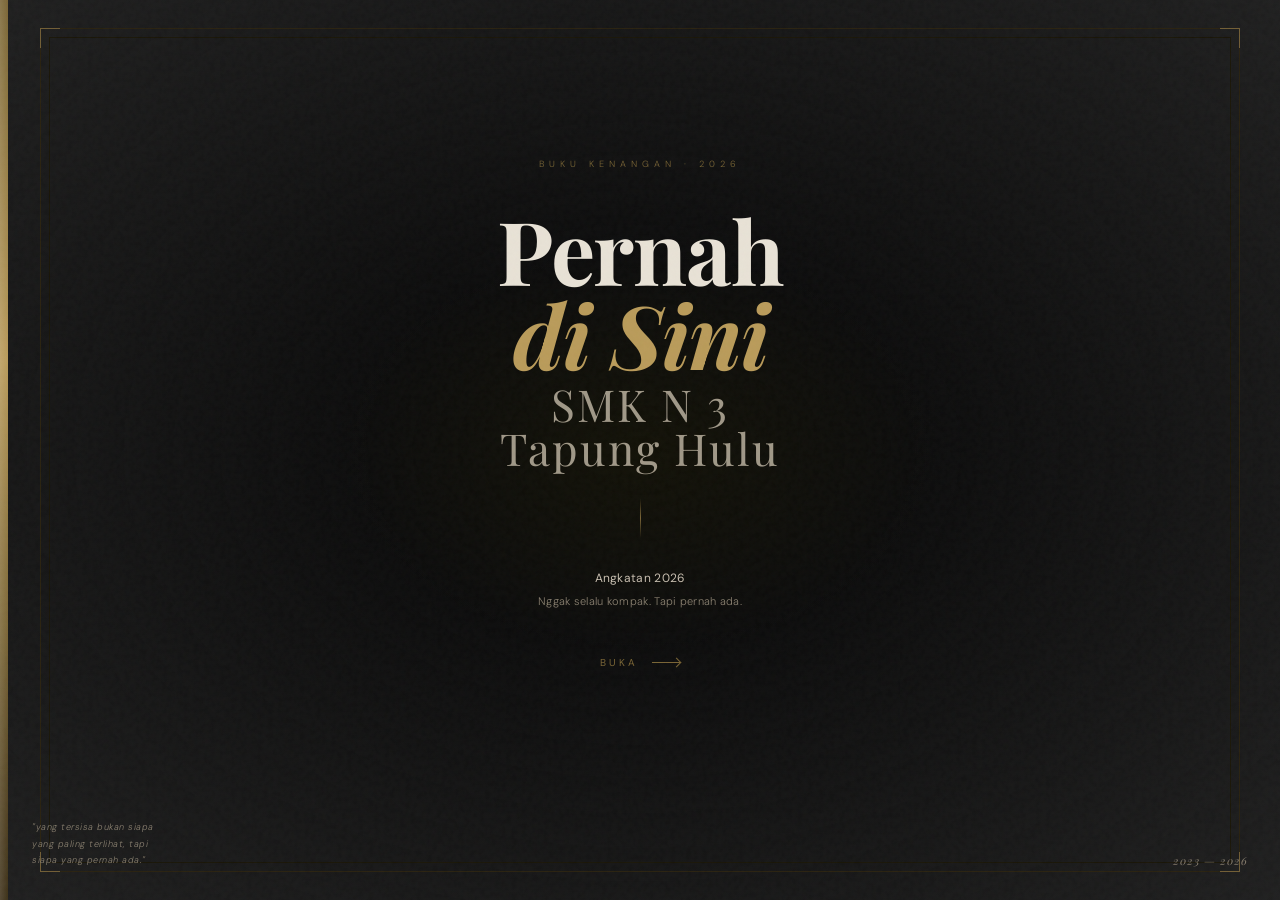
==== commit 8c05bdb4: "Update Open Graph and Twitter meta tags" ====
--- a/index.html
+++ b/index.html
@@ -7,16 +7,16 @@
 
 <!-- Open Graph -->
 <meta property="og:title" content="Pernah di Sini — SMK Negeri 3 Tapung Hulu">
-<meta property="og:description" content="Buku kenangan digital Angkatan 2026. 68 nama, 4 jurusan, satu angkatan yang sama.">
-<meta property="og:image" content="https://pernahdisini.vercel.app/og.png">
-<meta property="og:url" content="https://pernahdisini.vercel.app/">
+<meta property="og:description" content=“Buku kenangan digital Angkatan 2026 — tentang masa yang pernah kita jalani, dan tak akan terulang.”>
+<meta property="og:image" content="https://bukukenangan.vercel.app/og.jpg">
+<meta property="og:url" content="https://bukukenangan.vercel.app/">
 <meta property="og:type" content="website">
 
 <!-- Twitter -->
 <meta name="twitter:card" content="summary_large_image">
 <meta name="twitter:title" content="Pernah di Sini — SMK Negeri 3 Tapung Hulu">
 <meta name="twitter:description" content="Buku kenangan digital Angkatan 2026. 68 nama, 4 jurusan, satu angkatan yang sama.">
-<meta name="twitter:image" content="https://pernahdisini.vercel.app/og.png">
+<meta name="twitter:image" content="https://bukukenangan.vercel.app/og.jpg">
 
 <link rel="stylesheet" href="style.css">
 </head>
--- a/style.css
+++ b/style.css
@@ -9,15 +9,16 @@
    VARIABLES
 ══════════════════════════ */
 :root {
+  color-scheme: dark;
   --bg:          #0D0D0D;
   --bg-raised:   #141414;
   --bg-card:     #1A1A1A;
   --bg-hover:    #202020;
-  --border:      rgba(255,255,255,0.07);
-  --border-gold: rgba(185,155,90,0.35);
+  --border:      #333330;
+  --border-gold: #6a5a30;
   --text:        #E8E2D6;
-  --text-muted:  #7A7060;
-  --text-dim:    #4A4438;
+  --text-muted:  #C8BEB0;
+  --text-dim:    #8A8070;
   --gold:        #B99B5A;
   --gold-bright: #D4B878;
   --gold-dim:    #7A6535;
@@ -25,7 +26,7 @@
   --yellow:      #B8940A;
   --green:       #1E8449;
   --blue:        #1A6DA3;
-  --shadow:      rgba(0,0,0,0.6);
+  --shadow:      #2a2a2a;
   --page-max:    480px;
   --desktop-max: 1200px;
   --desktop-bp:  1024px;
@@ -84,7 +85,7 @@
   position: sticky;
   top: 0;
   z-index: 100;
-  background: rgba(13,13,13,0.9);
+  background: #0d0d0d;
   backdrop-filter: blur(16px);
   -webkit-backdrop-filter: blur(16px);
   border-bottom: 1px solid var(--border);
@@ -121,7 +122,7 @@
   position: absolute;
   top: 0; right: 0; bottom: 0;
   width: 40px;
-  background: linear-gradient(to right, transparent, rgba(13,13,13,0.95));
+  background: linear-gradient(to right, transparent, #0d0d0d);
   pointer-events: none;
   transition: opacity 0.3s;
 }
@@ -194,7 +195,7 @@
 .footer-nav {
   position: fixed;
   bottom: 0; left: 0; right: 0;
-  background: rgba(20,20,20,0.95);
+  background: #141414;
   backdrop-filter: blur(12px);
   border-top: 1px solid var(--border-gold);
   padding: 0 24px;
@@ -447,7 +448,7 @@
   display: none;
   position: fixed;
   inset: 0;
-  background: rgba(0,0,0,0.85);
+  background: #181818;
   z-index: 500;
   align-items: center;
   justify-content: center;
@@ -556,7 +557,7 @@
 }
 .atm-vignette {
   position: fixed; inset: 0;
-  background: radial-gradient(ellipse at center, transparent 30%, rgba(0,0,0,0.75) 100%);
+  background: radial-gradient(ellipse at center, transparent 30%, #202020 100%);
   pointer-events: none;
   z-index: 1;
 }
@@ -565,7 +566,7 @@
   top: 50%; left: 50%;
   transform: translate(-50%, -50%);
   width: 600px; height: 400px;
-  background: radial-gradient(ellipse, rgba(185,155,90,0.035) 0%, transparent 70%);
+  background: radial-gradient(ellipse, #131208 0%, transparent 70%);
   pointer-events: none;
   z-index: 0;
   animation: breathe 8s ease-in-out infinite;
@@ -574,7 +575,7 @@
   position: fixed;
   left: 0; top: 0; bottom: 0;
   width: 6px;
-  background: linear-gradient(180deg, var(--gold-dim) 0%, var(--gold) 40%, var(--gold-dim) 70%, rgba(185,155,90,0.3) 100%);
+  background: linear-gradient(180deg, var(--gold-dim) 0%, var(--gold) 40%, var(--gold-dim) 70%, #3d3018 100%);
   z-index: 10;
 }
 .spine::after {
@@ -586,7 +587,7 @@
 .frame {
   position: fixed;
   inset: 18px 18px 18px 24px;
-  border: 1px solid rgba(185,155,90,0.18);
+  border: 1px solid #2a2210;
   pointer-events: none;
   z-index: 2;
 }
@@ -594,7 +595,7 @@
   content: '';
   position: absolute;
   inset: 8px;
-  border: 1px solid rgba(185,155,90,0.07);
+  border: 1px solid #1a1608;
 }
 .corner {
   position: absolute;
@@ -626,7 +627,7 @@
 }
 .cover-title .word1 { font-size: clamp(52px, 14vw, 72px); color: var(--text); display: block; }
 .cover-title .word2 { font-size: clamp(52px, 14vw, 72px); color: var(--gold); font-style: italic; display: block; margin-top: -4px; }
-.cover-title .word3 { font-size: clamp(28px, 7vw, 38px); color: rgba(232,226,214,0.45); display: block; font-weight: 400; letter-spacing: 2px; margin-top: 4px; }
+.cover-title .word3 { font-size: clamp(28px, 7vw, 38px); color: #a09888; display: block; font-weight: 400; letter-spacing: 2px; margin-top: 4px; }
 .cover-rule {
   width: 1px; height: 40px;
   background: linear-gradient(to bottom, transparent, var(--gold-dim), transparent);
@@ -638,7 +639,7 @@
   letter-spacing: 0.3px; line-height: 2;
   opacity: 0; animation: up 0.9s 1.0s cubic-bezier(0.2,0,0.3,1) forwards;
 }
-.cover-school strong { display: block; color: rgba(232,226,214,0.6); font-weight: 400; font-size: 12px; }
+.cover-school strong { display: block; color: #C8BEB0; font-weight: 400; font-size: 12px; }
 
 .btn-enter {
   margin-top: 44px;
@@ -700,7 +701,7 @@
   position: absolute; top: 50%; left: 50%;
   transform: translate(-50%, -60%);
   width: 500px; height: 300px;
-  background: radial-gradient(ellipse, rgba(185,155,90,0.06) 0%, transparent 70%);
+  background: radial-gradient(ellipse, #161408 0%, transparent 70%);
   pointer-events: none;
   animation: pembuka-breathe 10s ease-in-out infinite;
 }
@@ -764,7 +765,7 @@
 .prose-text {
   font-family: 'Playfair Display', serif;
   font-size: clamp(16px, 4vw, 19px); font-weight: 400;
-  line-height: 1.85; color: rgba(232,226,214,0.7);
+  line-height: 1.85; color: #D0C8B8;
 }
 .prose-text em    { color: var(--text); font-style: italic; }
 .prose-text .quiet { color: var(--text-dim); font-size: 0.9em; }
@@ -808,8 +809,8 @@
 }
 .numbers-label::after { content:''; flex:1; height:1px; background:var(--border); }
 .numbers-grid {
-  display: grid; grid-template-columns: 1fr 1fr; gap: 1px;
-  background: var(--border); border: 1px solid var(--border);
+  display: grid; grid-template-columns: 1fr 1fr; gap: 2px;
+  background: var(--border); border: 2px solid var(--border);
 }
 .number-item {
   background: var(--bg); padding: 28px 20px;
@@ -842,7 +843,7 @@
 .memory-item:nth-child(5){transition-delay:0.4s}
 .memory-place { font-size:9px; letter-spacing:3px; text-transform:uppercase; color:var(--text-dim); margin-bottom:10px; }
 .memory-place i { margin-right:6px; color:var(--gold-dim); }
-.memory-text { font-family:'Playfair Display',serif; font-size:clamp(15px,3.5vw,17px); font-style:italic; color:rgba(232,226,214,0.65); line-height:1.7; }
+.memory-text { font-family:'Playfair Display',serif; font-size:clamp(15px,3.5vw,17px); font-style:italic; color: #C0B8A8; line-height:1.7; }
 .memory-year { margin-top:10px; font-size:9px; letter-spacing:1.5px; color:var(--text-dim); }
 .places-closing { margin-top:64px; text-align:center; opacity:0; transform:translateY(16px); transition:opacity 0.8s ease,transform 0.8s ease; }
 .places-closing.visible { opacity:1; transform:translateY(0); }
@@ -854,7 +855,7 @@
   margin-bottom:28px; display:flex; align-items:center; gap:16px;
 }
 .nav-section-label::after { content:''; flex:1; height:1px; background:var(--border); }
-.cards-grid { display:grid; grid-template-columns:1fr 1fr; gap:1px; background:var(--border); border:1px solid var(--border); }
+.cards-grid { display:grid; grid-template-columns:1fr 1fr; gap:2px; background:var(--border); border:2px solid var(--border); }
 .nav-card {
   background:var(--bg); padding:22px 18px; text-decoration:none; color:var(--text);
   display:flex; flex-direction:column; gap:8px;
@@ -910,19 +911,19 @@
   content:''; position:absolute; top:0; left:0; right:0; height:48px;
   opacity:0; transition:opacity 0.3s;
 }
-.jurusan-card[data-jurusan="TSM"]::before  { background:radial-gradient(ellipse at top,rgba(224,92,80,0.14),transparent); }
-.jurusan-card[data-jurusan="MPLB"]::before { background:radial-gradient(ellipse at top,rgba(212,172,13,0.14),transparent); }
-.jurusan-card[data-jurusan="ATP"]::before  { background:radial-gradient(ellipse at top,rgba(39,174,96,0.14),transparent); }
-.jurusan-card[data-jurusan="APHP"]::before { background:radial-gradient(ellipse at top,rgba(52,152,219,0.14),transparent); }
+.jurusan-card[data-jurusan="TSM"]::before  { background:radial-gradient(ellipse at top,#2a1210,transparent); }
+.jurusan-card[data-jurusan="MPLB"]::before { background:radial-gradient(ellipse at top,#231d04,transparent); }
+.jurusan-card[data-jurusan="ATP"]::before  { background:radial-gradient(ellipse at top,#0a1f12,transparent); }
+.jurusan-card[data-jurusan="APHP"]::before { background:radial-gradient(ellipse at top,#0a1828,transparent); }
 .jurusan-card:hover { transform:translateY(-2px); }
 .jurusan-card[data-jurusan="TSM"]:hover,
-.jurusan-card[data-jurusan="TSM"].active  { border-top-color:#E05C50; border-color:rgba(224,92,80,0.3); background:rgba(224,92,80,0.06); }
+.jurusan-card[data-jurusan="TSM"].active  { border-top-color:#E05C50; border-color:#5a2420; background:#1a0d0c; }
 .jurusan-card[data-jurusan="MPLB"]:hover,
-.jurusan-card[data-jurusan="MPLB"].active { border-top-color:#D4AC0D; border-color:rgba(212,172,13,0.3); background:rgba(212,172,13,0.06); }
+.jurusan-card[data-jurusan="MPLB"].active { border-top-color:#D4AC0D; border-color:#4a3d06; background:#181400; }
 .jurusan-card[data-jurusan="ATP"]:hover,
-.jurusan-card[data-jurusan="ATP"].active  { border-top-color:#27AE60; border-color:rgba(39,174,96,0.3);  background:rgba(39,174,96,0.06); }
+.jurusan-card[data-jurusan="ATP"].active  { border-top-color:#27AE60; border-color:#1a4d2e; background:#0a1a10; }
 .jurusan-card[data-jurusan="APHP"]:hover,
-.jurusan-card[data-jurusan="APHP"].active { border-top-color:#3498DB; border-color:rgba(52,152,219,0.3); background:rgba(52,152,219,0.06); }
+.jurusan-card[data-jurusan="APHP"].active { border-top-color:#3498DB; border-color:#1a3d5a; background:#0a1520; }
 .jurusan-card.active::before { opacity:1; }
 
 .jc-name { font-family:'Playfair Display',serif; font-size:20px; font-weight:700; color:var(--text); margin-bottom:6px; letter-spacing:0.5px; }
@@ -976,10 +977,10 @@
 .student-card.colored-MPLB { border-left-color:#D4AC0D; }
 .student-card.colored-ATP  { border-left-color:#27AE60; }
 .student-card.colored-APHP { border-left-color:#3498DB; }
-.student-card.colored-TSM:hover  { border-color:rgba(224,92,80,0.4); }
-.student-card.colored-MPLB:hover { border-color:rgba(212,172,13,0.4); }
-.student-card.colored-ATP:hover  { border-color:rgba(39,174,96,0.4); }
-.student-card.colored-APHP:hover { border-color:rgba(52,152,219,0.4); }
+.student-card.colored-TSM:hover  { border-color:#6a2e2a; }
+.student-card.colored-MPLB:hover { border-color:#5a4a0a; }
+.student-card.colored-ATP:hover  { border-color:#1e5c36; }
+.student-card.colored-APHP:hover { border-color:#1e4a6e; }
 
 .student-avatar {
   width:36px; height:36px; display:flex; align-items:center; justify-content:center;
@@ -999,13 +1000,13 @@
 .student-id   { font-size:9px; color:var(--text-dim); letter-spacing:0.5px; }
 .student-badge {
   font-size:9px; letter-spacing:1px; text-transform:uppercase;
-  padding:2px 6px; background:rgba(185,155,90,0.1); color:var(--gold-dim);
-  border:1px solid rgba(185,155,90,0.18); transition:all 0.3s;
-}
-.student-card.colored-TSM  .student-badge { background:rgba(224,92,80,0.12);  color:#E05C50; border-color:rgba(224,92,80,0.25); }
-.student-card.colored-MPLB .student-badge { background:rgba(212,172,13,0.12); color:#D4AC0D; border-color:rgba(212,172,13,0.25); }
-.student-card.colored-ATP  .student-badge { background:rgba(39,174,96,0.12);  color:#27AE60; border-color:rgba(39,174,96,0.25); }
-.student-card.colored-APHP .student-badge { background:rgba(52,152,219,0.12); color:#3498DB; border-color:rgba(52,152,219,0.25); }
+  padding:2px 6px; background:#1e1a0f; color:var(--gold-dim);
+  border:1px solid #2e2510; transition:all 0.3s;
+}
+.student-card.colored-TSM  .student-badge { background:#2a1210; color:#E05C50; border-color:#3d1a18; }
+.student-card.colored-MPLB .student-badge { background:#231d04; color:#D4AC0D; border-color:#332b06; }
+.student-card.colored-ATP  .student-badge { background:#0a1f12; color:#27AE60; border-color:#102d1a; }
+.student-card.colored-APHP .student-badge { background:#0a1828; color:#3498DB; border-color:#0f2438; }
 
 .skeleton-card { background:var(--bg-card); border:1px solid var(--border); border-left:3px solid var(--bg-hover); padding:14px 12px; animation:shimmer 1.4s infinite; }
 .skel { background:var(--bg-hover); border-radius:2px; }
@@ -1055,13 +1056,13 @@
 .jurusan-card .jc-name { font-family:'Playfair Display',serif; font-size:16px; font-weight:700; color:var(--text); margin-bottom:4px; }
 .jurusan-card .count   { font-size:11px; color:var(--text-dim); transition:color 0.25s; }
 .jurusan-card[data-jurusan="TSM"]:hover,
-.jurusan-card[data-jurusan="TSM"].active  { border-top-color:#E05C50; border-color:rgba(224,92,80,0.3);  background:rgba(224,92,80,0.05); }
+.jurusan-card[data-jurusan="TSM"].active  { border-top-color:#E05C50; border-color:#5a2420;  background:#170b0a; }
 .jurusan-card[data-jurusan="MPLB"]:hover,
-.jurusan-card[data-jurusan="MPLB"].active { border-top-color:#D4AC0D; border-color:rgba(212,172,13,0.3); background:rgba(212,172,13,0.05); }
+.jurusan-card[data-jurusan="MPLB"].active { border-top-color:#D4AC0D; border-color:#4a3d06; background:#161200; }
 .jurusan-card[data-jurusan="ATP"]:hover,
-.jurusan-card[data-jurusan="ATP"].active  { border-top-color:#27AE60; border-color:rgba(39,174,96,0.3);  background:rgba(39,174,96,0.05); }
+.jurusan-card[data-jurusan="ATP"].active  { border-top-color:#27AE60; border-color:#1a4d2e;  background:#08150d; }
 .jurusan-card[data-jurusan="APHP"]:hover,
-.jurusan-card[data-jurusan="APHP"].active { border-top-color:#3498DB; border-color:rgba(52,152,219,0.3); background:rgba(52,152,219,0.05); }
+.jurusan-card[data-jurusan="APHP"].active { border-top-color:#3498DB; border-color:#1a3d5a; background:#08121e; }
 .jurusan-card[data-jurusan="TSM"].active  .count { color:#E05C50; }
 .jurusan-card[data-jurusan="MPLB"].active .count { color:#D4AC0D; }
 .jurusan-card[data-jurusan="ATP"].active  .count { color:#27AE60; }
@@ -1084,7 +1085,7 @@
   border-radius:8px; position:relative;
   transition:border-color 0.2s,transform 0.2s,box-shadow 0.2s;
 }
-.photo-item:hover { transform:translateY(-2px); border-color:var(--border-gold); box-shadow:0 6px 20px rgba(0,0,0,0.4); }
+.photo-item:hover { transform:translateY(-2px); border-color:var(--border-gold); box-shadow:0 6px 20px #3a3a3a; }
 
 .photo-img-wrap {
   position:relative; cursor:pointer; overflow:hidden;
@@ -1111,8 +1112,8 @@
 }
 .photo-cat-badge {
   position:absolute; top:7px; left:7px; font-size:9px; letter-spacing:1.2px; text-transform:uppercase;
-  background:rgba(0,0,0,0.65); backdrop-filter:blur(4px); color:var(--gold);
-  padding:2px 8px; border:1px solid rgba(185,155,90,0.3); pointer-events:none;
+  background:#292929; backdrop-filter:blur(4px); color:var(--gold);
+  padding:2px 8px; border:1px solid #3d3018; pointer-events:none;
 }
 .photo-info { padding:10px 10px 0; background:var(--bg-card); display:flex; flex-direction:column; gap:6px; }
 .photo-info-main { flex:1; min-width:0; }
@@ -1153,11 +1154,11 @@
 /* Photo modal */
 .modal-overlay       { display:none !important; }
 .modal-overlay.open  { display:flex !important; }
-#photo-modal { position:fixed; inset:0; background:rgba(0,0,0,0.95); z-index:500; align-items:center; justify-content:center; }
+#photo-modal { position:fixed; inset:0; background:#111111; z-index:500; align-items:center; justify-content:center; }
 .photo-modal-inner { display:flex; flex-direction:column; width:100%; height:100%; max-width:100vw; max-height:100vh; cursor:default; position:relative; }
-.modal-close-btn { position:absolute; top:14px; right:14px; z-index:10; width:34px; height:34px; background:rgba(0,0,0,0.6); border:1px solid rgba(255,255,255,0.15); border-radius:50%; display:flex; align-items:center; justify-content:center; cursor:pointer; color:rgba(255,255,255,0.7); transition:background 0.2s,color 0.2s; }
+.modal-close-btn { position:absolute; top:14px; right:14px; z-index:10; width:34px; height:34px; background:#2a2a2a; border:1px solid rgba(255,255,255,0.15); border-radius:50%; display:flex; align-items:center; justify-content:center; cursor:pointer; color:rgba(255,255,255,0.7); transition:background 0.2s,color 0.2s; }
 .modal-close-btn:hover { background:rgba(255,255,255,0.15); color:#fff; }
-.zoom-indicator { position:absolute; top:14px; left:14px; z-index:10; font-size:11px; letter-spacing:1px; color:rgba(255,255,255,0.6); background:rgba(0,0,0,0.5); padding:3px 9px; border-radius:20px; opacity:0; transition:opacity 0.25s; pointer-events:none; font-family:'DM Sans',sans-serif; }
+.zoom-indicator { position:absolute; top:14px; left:14px; z-index:10; font-size:11px; letter-spacing:1px; color:rgba(255,255,255,0.6); background:#303030; padding:3px 9px; border-radius:20px; opacity:0; transition:opacity 0.25s; pointer-events:none; font-family:'DM Sans',sans-serif; }
 .zoom-indicator.visible { opacity:1; }
 .modal-zoom-hint { position:absolute; bottom:60px; left:50%; transform:translateX(-50%); font-size:10px; letter-spacing:0.5px; color:rgba(255,255,255,0.35); white-space:nowrap; pointer-events:none; font-family:'DM Sans',sans-serif; transition:opacity 0.5s; }
 .modal-zoom-hint.hidden { opacity:0; }
@@ -1192,9 +1193,9 @@
   transition:opacity 0.4s ease;
 }
 .modal-nav-row.hidden { opacity:0; pointer-events:none; }
-.modal-nav-btn { width:38px; height:38px; background:rgba(0,0,0,0.55); border:1px solid rgba(255,255,255,0.15); border-radius:50%; display:flex; align-items:center; justify-content:center; cursor:pointer; pointer-events:all; font-size:24px; color:rgba(255,255,255,0.75); transition:background 0.2s,color 0.2s; line-height:1; }
+.modal-nav-btn { width:38px; height:38px; background:#2d2d2d; border:1px solid rgba(255,255,255,0.15); border-radius:50%; display:flex; align-items:center; justify-content:center; cursor:pointer; pointer-events:all; font-size:24px; color:rgba(255,255,255,0.75); transition:background 0.2s,color 0.2s; line-height:1; }
 .modal-nav-btn:hover { background:var(--gold); color:var(--bg); border-color:var(--gold); }
-#modal-info { display:flex; align-items:center; justify-content:space-between; gap:10px; padding:10px 14px; background:rgba(20,20,20,0.96); border-top:1px solid rgba(185,155,90,0.2); flex-shrink:0; min-height:50px; backdrop-filter:blur(8px); }
+#modal-info { display:flex; align-items:center; justify-content:space-between; gap:10px; padding:10px 14px; background:#141414; border-top:1px solid #2a2410; flex-shrink:0; min-height:50px; backdrop-filter:blur(8px); }
 .modal-info-left { flex:1; min-width:0; }
 .modal-info-title { font-size:13px; color:var(--text); white-space:nowrap; overflow:hidden; text-overflow:ellipsis; line-height:1.4; }
 .modal-info-sub   { display:flex; align-items:center; gap:8px; margin-top:2px; flex-wrap:nowrap; overflow:hidden; }
@@ -1210,14 +1211,14 @@
 .modal-like-btn.liked { border-color:var(--gold-dim); color:var(--gold); }
 .modal-react-trigger { background:none; border:1px dashed rgba(255,255,255,0.2); border-radius:4px; font-size:16px; cursor:pointer; padding:3px 7px; line-height:1.4; transition:border-color 0.15s,background 0.15s; flex-shrink:0; }
 .modal-react-trigger:hover { border-color:var(--gold-dim); background:rgba(255,255,255,0.05); }
-.modal-react-picker { position:absolute; bottom:52px; right:14px; background:var(--bg-card); border:1px solid var(--border-gold); border-radius:8px; padding:8px 10px; display:flex; gap:4px; z-index:20; box-shadow:0 4px 20px rgba(0,0,0,0.5); }
+.modal-react-picker { position:absolute; bottom:52px; right:14px; background:var(--bg-card); border:1px solid var(--border-gold); border-radius:8px; padding:8px 10px; display:flex; gap:4px; z-index:20; box-shadow:0 4px 20px #303030; }
 .modal-react-picker.hidden { display:none; }
 .modal-react-picker .emoji-btn { font-size:22px; padding:4px 6px; border-radius:6px; }
 
 /* Upload modal */
 .upload-modal-overlay       { display:none !important; }
 .upload-modal-overlay.open  { display:flex !important; }
-#upload-modal { position:fixed; inset:0; background:rgba(0,0,0,0.88); z-index:600; align-items:center; justify-content:center; backdrop-filter:blur(8px); }
+#upload-modal { position:fixed; inset:0; background:#1a1a1a; z-index:600; align-items:center; justify-content:center; backdrop-filter:blur(8px); }
 .upload-box { position:relative; background:var(--bg-card); border:1px solid var(--border); border-radius:8px; max-width:480px; width:90%; padding:28px; max-height:90vh; overflow-y:auto; }
 .upload-box::before { content:''; position:absolute; top:0; left:0; right:0; height:2px; background:linear-gradient(90deg,transparent,var(--gold),transparent); }
 .upload-box-title { font-family:'Playfair Display',serif; font-size:20px; font-style:italic; color:var(--text); margin-bottom:4px; }
@@ -1275,10 +1276,10 @@
 .pesan-form { background:var(--bg-card); border:1px solid var(--border); padding:28px; margin-bottom:32px; position:relative; }
 .pesan-form::before { content:''; position:absolute; top:0; left:0; right:0; height:2px; background:linear-gradient(90deg,transparent,var(--gold),transparent); }
 .form-title { font-family:'Playfair Display',serif; font-size:17px; font-style:italic; color:var(--text); margin-bottom:20px; }
-.sender-chip { display:none; align-items:center; gap:8px; font-size:11px; color:var(--gold); background:rgba(185,155,90,0.06); border:1px solid var(--border-gold); padding:8px 12px; margin-bottom:16px; letter-spacing:0.3px; }
+.sender-chip { display:none; align-items:center; gap:8px; font-size:11px; color:var(--gold); background:#161408; border:1px solid var(--border-gold); padding:8px 12px; margin-bottom:16px; letter-spacing:0.3px; }
 .sender-chip.visible { display:flex; }
 .sender-chip svg { flex-shrink:0; opacity:0.7; }
-.quota-info { display:flex; align-items:center; gap:8px; font-size:11px; color:var(--text-muted); background:rgba(185,155,90,0.04); border:1px solid var(--border-gold); padding:9px 12px; margin-bottom:16px; line-height:1.5; }
+.quota-info { display:flex; align-items:center; gap:8px; font-size:11px; color:var(--text-muted); background:#121006; border:1px solid var(--border-gold); padding:9px 12px; margin-bottom:16px; line-height:1.5; }
 .quota-info strong { color:var(--gold); }
 .msg-field { width:100%; background:var(--bg-raised); border:1px solid var(--border); font-family:'Playfair Display',serif; font-size:15px; font-weight:400; line-height:1.7; color:var(--text); padding:14px 16px; resize:vertical; min-height:130px; outline:none; transition:border-color 0.2s; display:block; }
 .msg-field::placeholder { color:var(--text-dim); font-style:italic; }
@@ -1288,7 +1289,7 @@
 .night-banner { background:var(--bg-raised); border:1px solid var(--border); padding:10px 14px; font-size:12px; color:var(--text-muted); margin-bottom:16px; display:flex; align-items:center; gap:8px; }
 
 .count-badge { font-size:9px; background:var(--bg-hover); padding:1px 5px; border-radius:10px; margin-left:4px; color:var(--text-dim); }
-.jurusan-filter-btn.active .count-badge { background:rgba(0,0,0,0.2); color:var(--bg); }
+.jurusan-filter-btn.active .count-badge { background:#474747; color:var(--bg); }
 
 .messages-list { display:flex; flex-direction:column; gap:12px; }
 .message-card { background:var(--bg-card); border:1px solid var(--border); border-left:3px solid var(--gold-dim); padding:20px 20px 16px; transition:border-color 0.2s,border-left-color 0.2s; }
@@ -1443,6 +1444,22 @@
 }
 
 /* ── Tablet ── */
+
+/* ── Tablet ── */
+@media (min-width: 768px) {
+  .hero { padding: 56px 32px 40px; }
+  .page-wrapper { padding: 56px 32px 90px; }
+  .students-grid { grid-template-columns: repeat(3, 1fr); gap: 10px; }
+  .jurusan-grid  { grid-template-columns: repeat(4, 1fr); gap: 12px; }
+  .kajur-grid    { grid-template-columns: repeat(4, 1fr); gap: 10px; }
+  .alpha-grid    { grid-template-columns: repeat(11, 1fr); }
+  .photo-grid    { grid-template-columns: repeat(3, 1fr); gap: 10px; }
+  .messages-list { max-width: 600px; margin: 0 auto; }
+  .filter-block  { padding: 32px 32px 0; }
+  .galeri-main   { padding: 0 32px 100px; }
+  .pesan-main    { padding: 0 32px 100px; }
+}
+
 @media (min-width: 640px) {
   .photo-grid { grid-template-columns:repeat(3,1fr); gap:10px; }
   .cover { max-width:400px; }
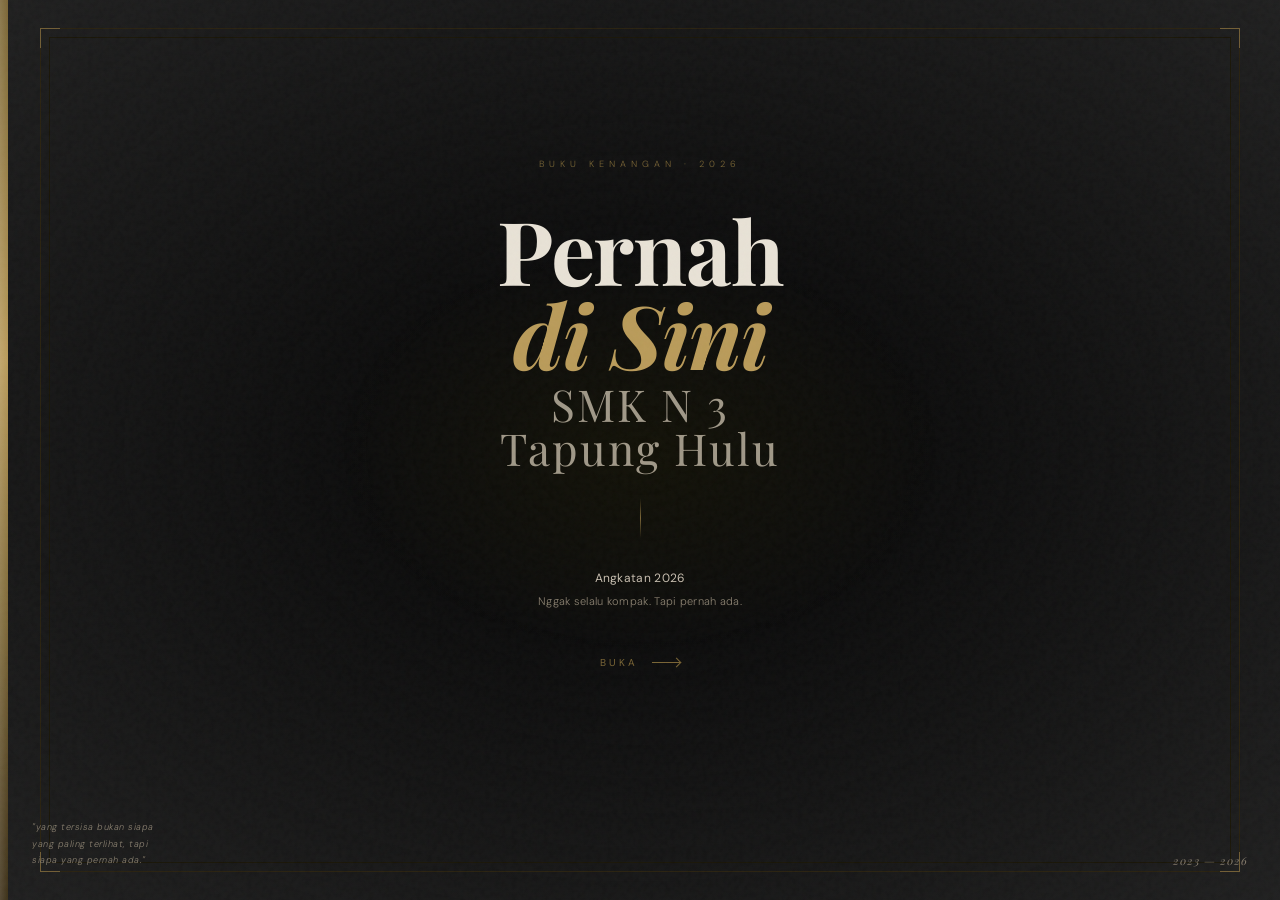
==== commit 3418c644: "Add Google site verification meta tag Added Google site verification meta tag for SEO." ====
--- a/index.html
+++ b/index.html
@@ -7,16 +7,19 @@
 
 <!-- Open Graph -->
 <meta property="og:title" content="Pernah di Sini — SMK Negeri 3 Tapung Hulu">
-<meta property="og:description" content=“Buku kenangan digital Angkatan 2026 — tentang masa yang pernah kita jalani, dan tak akan terulang.”>
+<meta property="og:description" content="Buku kenangan digital Angkatan 2026 — tentang masa yang pernah kita jalani, dan tak akan terulang.">
 <meta property="og:image" content="https://bukukenangan.vercel.app/og.jpg">
 <meta property="og:url" content="https://bukukenangan.vercel.app/">
 <meta property="og:type" content="website">
+<link rel="canonical" href="https://bukukenangan.vercel.app/">
 
 <!-- Twitter -->
 <meta name="twitter:card" content="summary_large_image">
 <meta name="twitter:title" content="Pernah di Sini — SMK Negeri 3 Tapung Hulu">
 <meta name="twitter:description" content="Buku kenangan digital Angkatan 2026. 68 nama, 4 jurusan, satu angkatan yang sama.">
 <meta name="twitter:image" content="https://bukukenangan.vercel.app/og.jpg">
+
+  <meta name="google-site-verification" content="7jgLAB23x7T8Jc2YF9SmIY4Dl5OmZHW2SfTGRbz3z5Y" />
 
 <link rel="stylesheet" href="style.css">
 </head>
--- a/style.css
+++ b/style.css
@@ -1022,7 +1022,7 @@
 /* ══════════════════════════════════════════
    PAGE: GALERI
 ══════════════════════════════════════════ */
-.galeri-main { padding: 0 16px 100px; }
+.galeri-main { padding: 0 16px 100px; overflow-x: hidden; }
 
 .galeri-sep { display:flex; align-items:center; gap:16px; margin:0 0 20px; }
 .galeri-sep + .galeri-sep,
@@ -1068,16 +1068,19 @@
 .jurusan-card[data-jurusan="ATP"].active  .count { color:#27AE60; }
 .jurusan-card[data-jurusan="APHP"].active .count { color:#3498DB; }
 
-/* ── PHOTO GRID: CSS grid, kiri→kanan per baris ── */
+/* ── PHOTO GRID: simple 2-col grid, fixed ratio ── */
 .photo-grid {
   display: grid;
   grid-template-columns: repeat(2, 1fr);
   gap: 8px;
   margin-bottom: 16px;
+  min-width: 0;
 }
 .photo-grid .photo-item {
   display: flex;
   flex-direction: column;
+  min-width: 0;
+  overflow: hidden;
 }
 
 .photo-item {
@@ -1088,11 +1091,15 @@
 .photo-item:hover { transform:translateY(-2px); border-color:var(--border-gold); box-shadow:0 6px 20px #3a3a3a; }
 
 .photo-img-wrap {
-  position:relative; cursor:pointer; overflow:hidden;
-  border-radius:8px 8px 0 0; min-height:60px; background:var(--bg-raised);
-}
-.photo-img-wrap img { width:100%; height:auto; display:block; transition:transform 0.35s ease; }
-.photo-item:hover .photo-img-wrap img { transform:scale(1.03); }
+  position: relative; cursor: pointer; overflow: hidden;
+  border-radius: 8px 8px 0 0; background: var(--bg-raised);
+  aspect-ratio: 4 / 3;
+}
+.photo-img-wrap img {
+  width: 100%; height: 100%; display: block;
+  object-fit: cover; transition: transform 0.35s ease;
+}
+.photo-item:hover .photo-img-wrap img { transform: scale(1.03); }
 
 .photo-img-wrap.img-error {
   display:flex; flex-direction:column; align-items:center; justify-content:center;
@@ -1396,7 +1403,7 @@
   /* Galeri */
   .galeri-main  { max-width:var(--desktop-max); margin:0 auto; padding:0 48px 100px; }
   #admin-jurusan-filter-container .jurusan-card-grid { grid-template-columns:repeat(4,1fr); gap:12px; }
-  .photo-grid   { grid-template-columns:repeat(4,1fr); gap:14px; }
+  .photo-grid   { grid-template-columns: repeat(4, 1fr); gap: 14px; }
   .photo-modal-inner { max-width:800px; }
 
   /* Pesan */
@@ -1461,7 +1468,7 @@
 }
 
 @media (min-width: 640px) {
-  .photo-grid { grid-template-columns:repeat(3,1fr); gap:10px; }
+  .photo-grid { grid-template-columns: repeat(3, 1fr); gap: 10px; }
   .cover { max-width:400px; }
   .cover-whisper { display:block; }
 }
